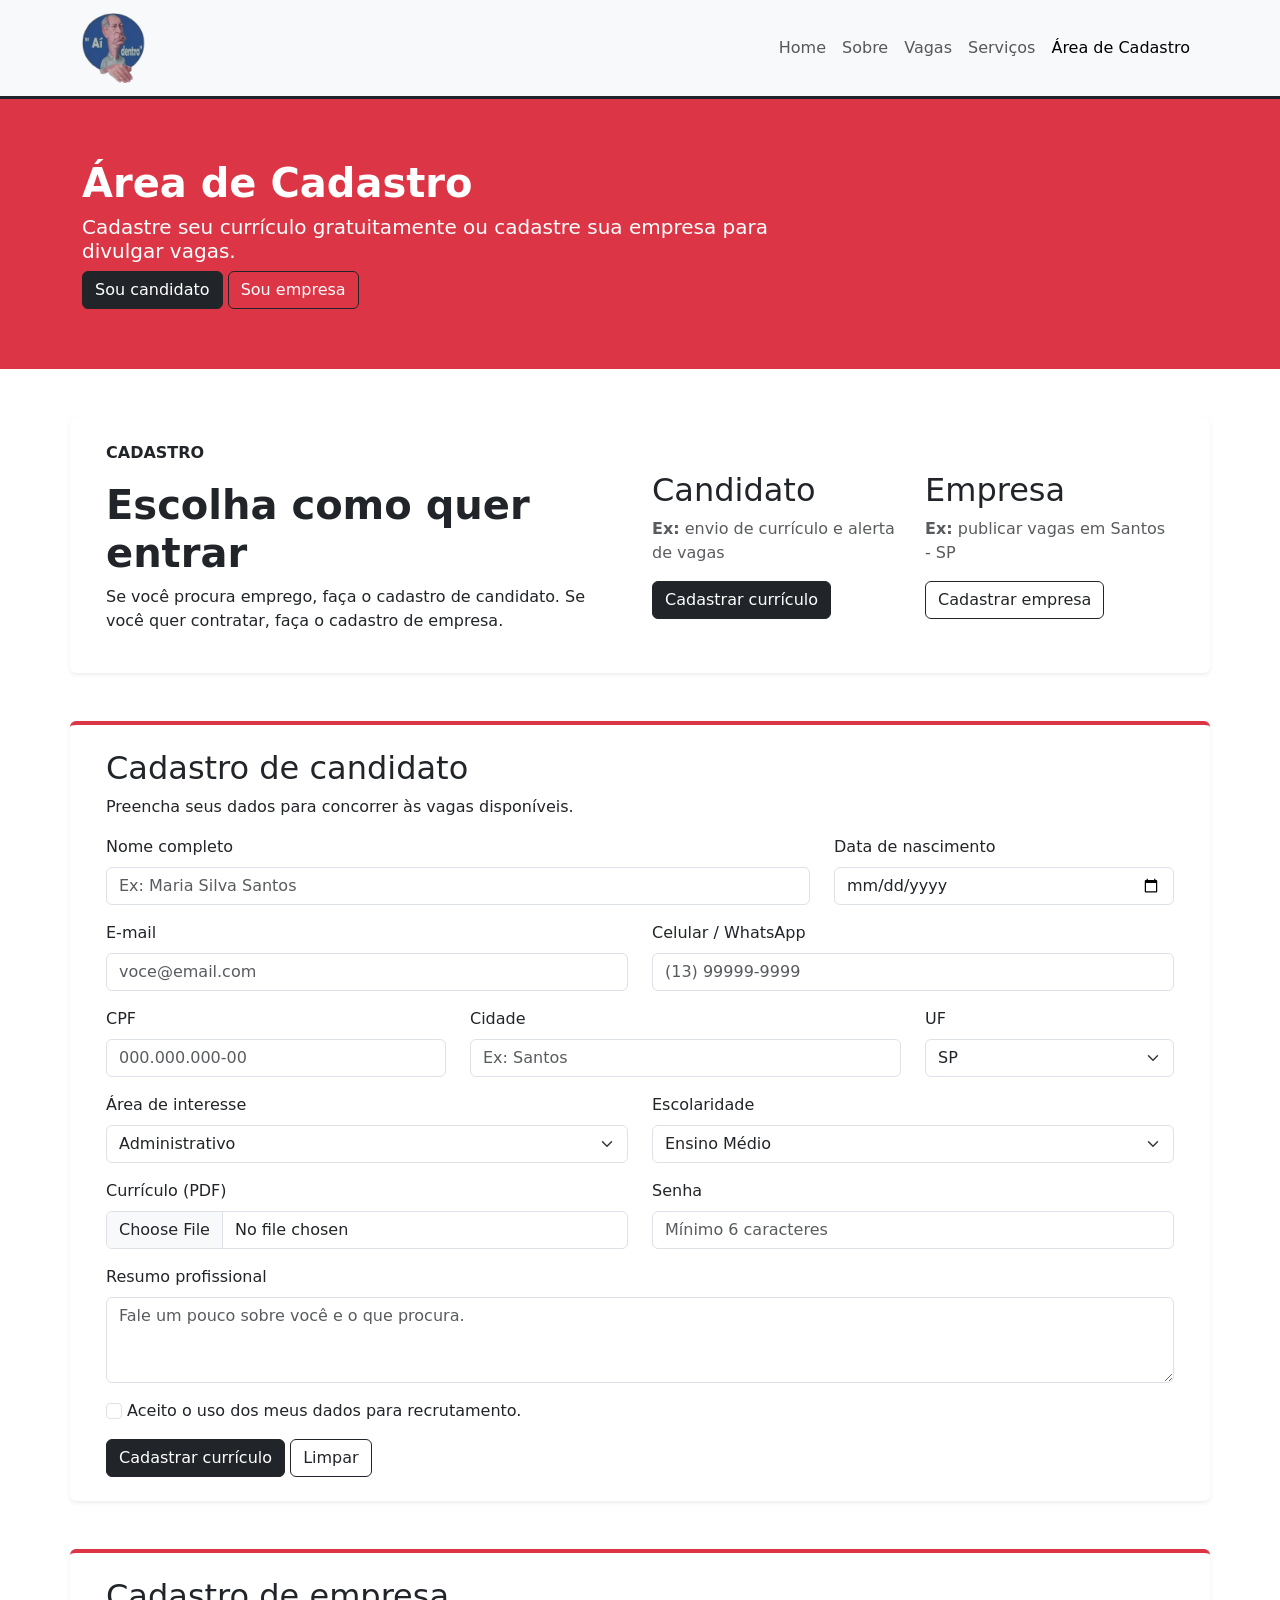
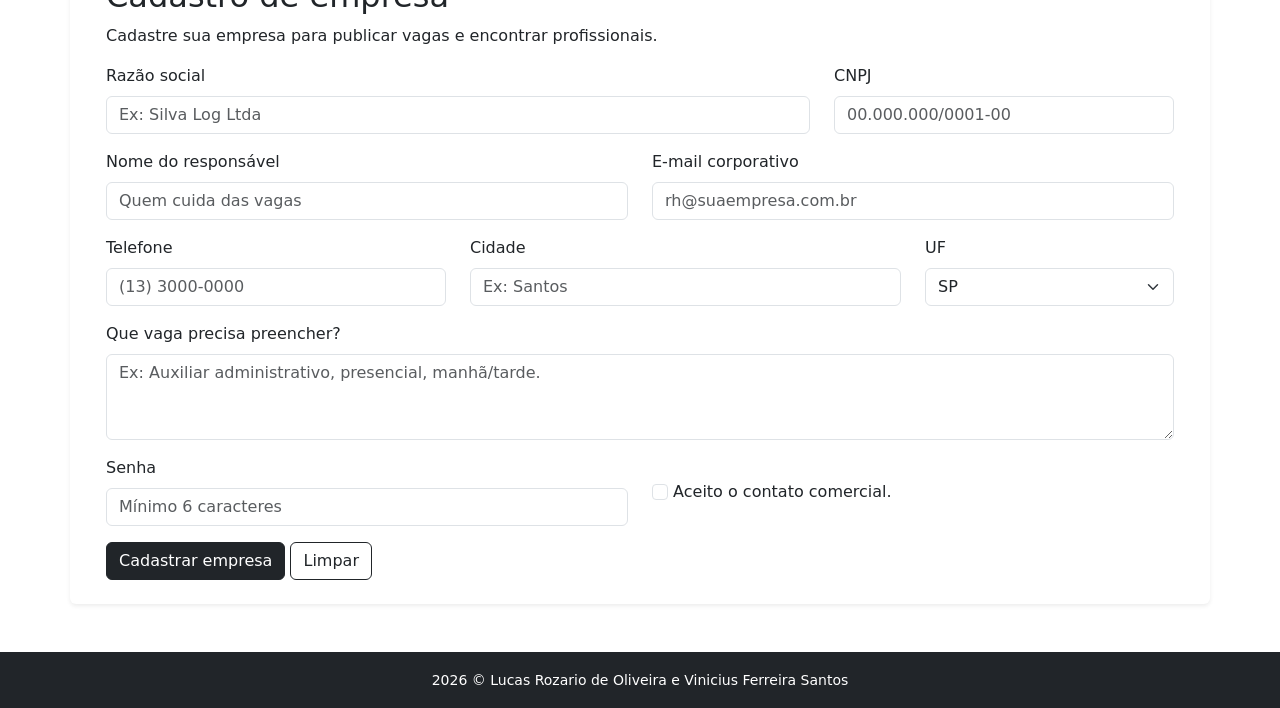
==== cadastro.html @ 49498da7 "Update Cadastro by Vinicius" ====
<!DOCTYPE html>
<html lang="en">

<head>
    <meta charset="UTF-8">
    <meta name="viewport" content="width=device-width, initial-scale=1.0">
    <title>Ai Dentro Empregos - Home</title>
    <link href="https://cdn.jsdelivr.net/npm/bootstrap@5.3.8/dist/css/bootstrap.min.css" rel="stylesheet"
        integrity="sha384-sRIl4kxILFvY47J16cr9ZwB07vP4J8+LH7qKQnuqkuIAvNWLzeN8tE5YBujZqJLB" crossorigin="anonymous">
    <link rel="stylesheet" href="https://cdn.jsdelivr.net/npm/bootstrap-icons@1.13.1/font/bootstrap-icons.min.css">
    <style>
        .logo {
            height: 70px;
        }

        .hero {
            padding: 60px 0;
        }
    </style>
</head>

<body>
    <nav class="navbar navbar-expand-md navbar-light bg-light sticky-top border-bottom border-3 border-dark">
        <div class="container">
            <a class="navbar-brand fw-bold" href="index.html">
                <img src="img/logo.png" class="img-fluid logo">
            </a>
            <button class="navbar-toggler" type="button" data-bs-toggle="collapse" data-bs-target="#navbarNav">
                <span class="navbar-toggler-icon"></span>
            </button>
            <div class="collapse navbar-collapse" id="navbarNav">
                <ul class="navbar-nav ms-auto">
                    <li class="nav-item"><a class="nav-link" href="index.html">Home</a></li>
                    <li class="nav-item"><a class="nav-link" href="sobre.html">Sobre</a></li>
                    <li class="nav-item"><a class="nav-link" href="vagas.html">Vagas</a></li>
                    <li class="nav-item"><a class="nav-link" href="servicos.html">Serviços</a></li>
                    <li class="nav-item"><a class="nav-link active" href="cadastro.html">Área de Cadastro</a></li>
                </ul>
            </div>
        </div>
    </nav>

    <header class="text-start bg-danger hero">
        <div class="container">
            <h1 class="mb-2 fw-bold text-white">Área de Cadastro</h1>
            <h2 class="lead col-md-8 text-white">Cadastre seu currículo gratuitamente ou cadastre sua empresa para
                divulgar vagas.</h2>
            <a href="#candidato" class="btn btn-dark text-white">Sou candidato</a>
            <a href="#empresa" class="btn border-1 border-dark text-white">Sou empresa</a>
        </div>
    </header>

    <main class="container my-5">
        <section class="row align-items-center mb-5 bg-white p-4 rounded shadow-sm">
            <div class="col-md-6">
                <p class="text-uppercase fw-bold">Cadastro</p>
                <h1 class="fw-bold">Escolha como quer entrar</h1>
                <p>Se você procura emprego, faça o cadastro de candidato. Se você quer contratar, faça o cadastro de
                    empresa.</p>
            </div>
            <div class="col-md-6">
                <div class="row">
                    <div class="col-md-6">
                        <h2>Candidato</h2>
                        <p class="text-muted"><strong>Ex:</strong> envio de currículo e alerta de vagas</p>
                        <a href="#candidato" class="btn btn-dark text-white">Cadastrar currículo</a>
                    </div>
                    <div class="col-md-6">
                        <h2>Empresa</h2>
                        <p class="text-muted"><strong>Ex:</strong> publicar vagas em Santos - SP</p>
                        <a href="#empresa" class="btn border-1 border-dark">Cadastrar empresa</a>
                    </div>
                </div>
            </div>
        </section>

        <section id="candidato" class="row mb-5 bg-white p-4 rounded shadow-sm border-top border-danger border-4">
            <div class="col-12">
                <h2>Cadastro de candidato</h2>
                <p>Preencha seus dados para concorrer às vagas disponíveis.</p>
                <form>
                    <div class="row">
                        <div class="col-md-8 mb-3">
                            <label class="form-label">Nome completo</label>
                            <input type="text" class="form-control" placeholder="Ex: Maria Silva Santos">
                        </div>
                        <div class="col-md-4 mb-3">
                            <label class="form-label">Data de nascimento</label>
                            <input type="date" class="form-control">
                        </div>
                        <div class="col-md-6 mb-3">
                            <label class="form-label">E-mail</label>
                            <input type="email" class="form-control" placeholder="voce@email.com">
                        </div>
                        <div class="col-md-6 mb-3">
                            <label class="form-label">Celular / WhatsApp</label>
                            <input type="tel" class="form-control" placeholder="(13) 99999-9999">
                        </div>
                        <div class="col-md-4 mb-3">
                            <label class="form-label">CPF</label>
                            <input type="text" class="form-control" placeholder="000.000.000-00">
                        </div>
                        <div class="col-md-5 mb-3">
                            <label class="form-label">Cidade</label>
                            <input type="text" class="form-control" placeholder="Ex: Santos">
                        </div>
                        <div class="col-md-3 mb-3">
                            <label class="form-label">UF</label>
                            <select class="form-select">
                                <option>SP</option>
                                <option>RJ</option>
                                <option>MG</option>
                                <option>Outro</option>
                            </select>
                        </div>
                        <div class="col-md-6 mb-3">
                            <label class="form-label">Área de interesse</label>
                            <select class="form-select">
                                <option>Administrativo</option>
                                <option>Comercial / Vendas</option>
                                <option>Logística</option>
                                <option>Saúde</option>
                                <option>Tecnologia</option>
                            </select>
                        </div>
                        <div class="col-md-6 mb-3">
                            <label class="form-label">Escolaridade</label>
                            <select class="form-select">
                                <option>Ensino Médio</option>
                                <option>Técnico</option>
                                <option>Superior incompleto</option>
                                <option>Superior completo</option>
                            </select>
                        </div>
                        <div class="col-md-6 mb-3">
                            <label class="form-label">Currículo (PDF)</label>
                            <input type="file" class="form-control">
                        </div>
                        <div class="col-md-6 mb-3">
                            <label class="form-label">Senha</label>
                            <input type="password" class="form-control" placeholder="Mínimo 6 caracteres">
                        </div>
                        <div class="col-12 mb-3">
                            <label class="form-label">Resumo profissional</label>
                            <textarea class="form-control" rows="3"
                                placeholder="Fale um pouco sobre você e o que procura."></textarea>
                        </div>
                        <div class="col-12 mb-3">
                            <input type="checkbox" class="form-check-input">
                            <label class="form-check-label">Aceito o uso dos meus dados para recrutamento.</label>
                        </div>
                        <div class="col-12">
                            <button class="btn btn-dark text-white">Cadastrar currículo</button>
                            <button type="reset" class="btn border-1 border-dark">Limpar</button>
                        </div>
                    </div>
                </form>
            </div>
        </section>

        <section id="empresa" class="row mb-5 bg-white p-4 rounded shadow-sm border-top border-danger border-4">
            <div class="col-12">
                <h2>Cadastro de empresa</h2>
                <p>Cadastre sua empresa para publicar vagas e encontrar profissionais.</p>
                <form>
                    <div class="row">
                        <div class="col-md-8 mb-3">
                            <label class="form-label">Razão social</label>
                            <input type="text" class="form-control" placeholder="Ex: Silva Log Ltda">
                        </div>
                        <div class="col-md-4 mb-3">
                            <label class="form-label">CNPJ</label>
                            <input type="text" class="form-control" placeholder="00.000.000/0001-00">
                        </div>
                        <div class="col-md-6 mb-3">
                            <label class="form-label">Nome do responsável</label>
                            <input type="text" class="form-control" placeholder="Quem cuida das vagas">
                        </div>
                        <div class="col-md-6 mb-3">
                            <label class="form-label">E-mail corporativo</label>
                            <input type="email" class="form-control" placeholder="rh@suaempresa.com.br">
                        </div>
                        <div class="col-md-4 mb-3">
                            <label class="form-label">Telefone</label>
                            <input type="tel" class="form-control" placeholder="(13) 3000-0000">
                        </div>
                        <div class="col-md-5 mb-3">
                            <label class="form-label">Cidade</label>
                            <input type="text" class="form-control" placeholder="Ex: Santos">
                        </div>
                        <div class="col-md-3 mb-3">
                            <label class="form-label">UF</label>
                            <select class="form-select">
                                <option>SP</option>
                                <option>RJ</option>
                                <option>MG</option>
                                <option>Outro</option>
                            </select>
                        </div>
                        <div class="col-12 mb-3">
                            <label class="form-label">Que vaga precisa preencher?</label>
                            <textarea class="form-control" rows="3"
                                placeholder="Ex: Auxiliar administrativo, presencial, manhã/tarde."></textarea>
                        </div>
                        <div class="col-md-6 mb-3">
                            <label class="form-label">Senha</label>
                            <input type="password" class="form-control" placeholder="Mínimo 6 caracteres">
                        </div>
                        <div class="col-md-6 mb-3">
                            <br>
                            <input type="checkbox" class="form-check-input">
                            <label class="form-check-label">Aceito o contato comercial.</label>
                        </div>
                        <div class="col-12">
                            <button class="btn btn-dark text-white">Cadastrar empresa</button>
                            <button type="reset" class="btn border-1 border-dark">Limpar</button>
                        </div>
                    </div>
                </form>
            </div>
        </section>
    </main>

    <footer class="bg-dark text-white text-center py-3 mt-5">
        <div class="container">
            <small>2026 &copy; Lucas Rozario de Oliveira e Vinicius Ferreira Santos </small>
        </div>
    </footer>
    <script src="https://cdn.jsdelivr.net/npm/bootstrap@5.3.8/dist/js/bootstrap.bundle.min.js"
        integrity="sha384-FKyoEForCGlyvwx9Hj09JcYn3nv7wiPVlz7YYwJrWVcXK/BmnVDxM+D2scQbITxI"
        crossorigin="anonymous"></script>
    <script src="./js/meu.js"></script>
</body>

</html>
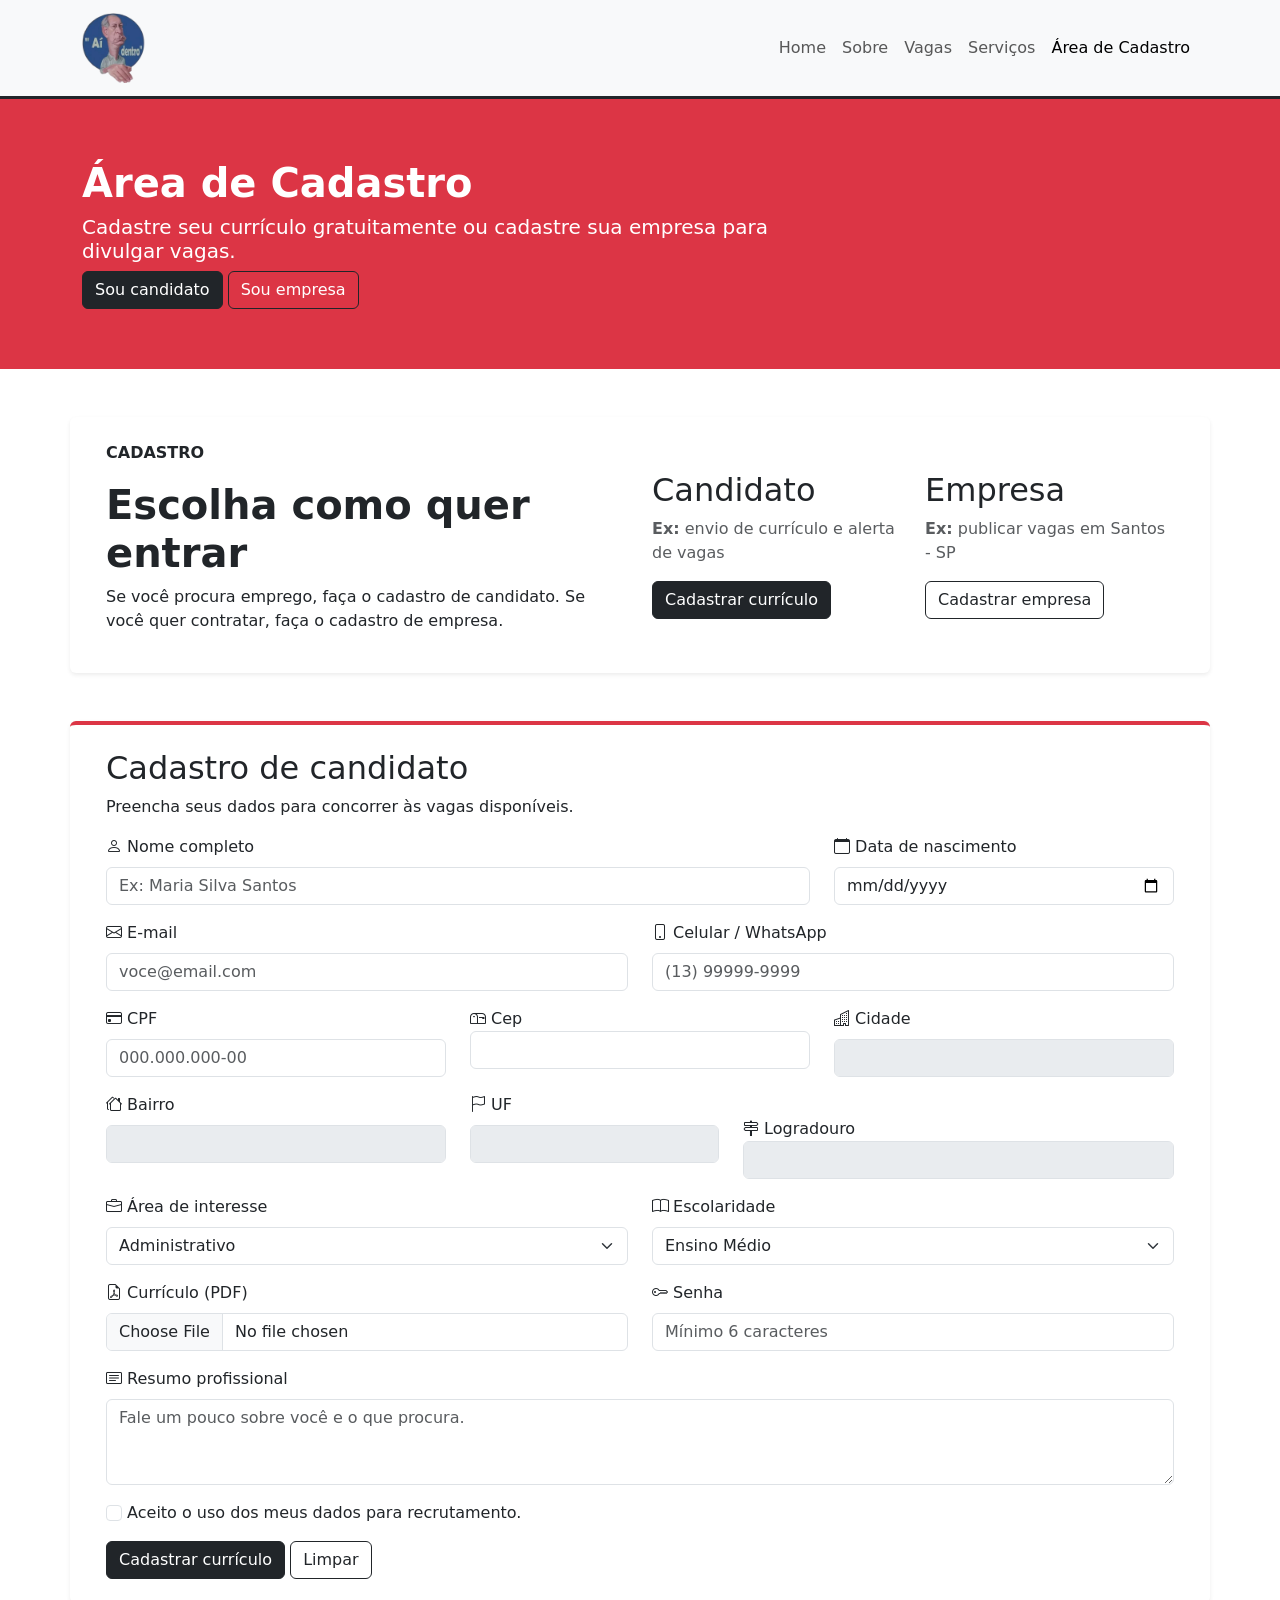
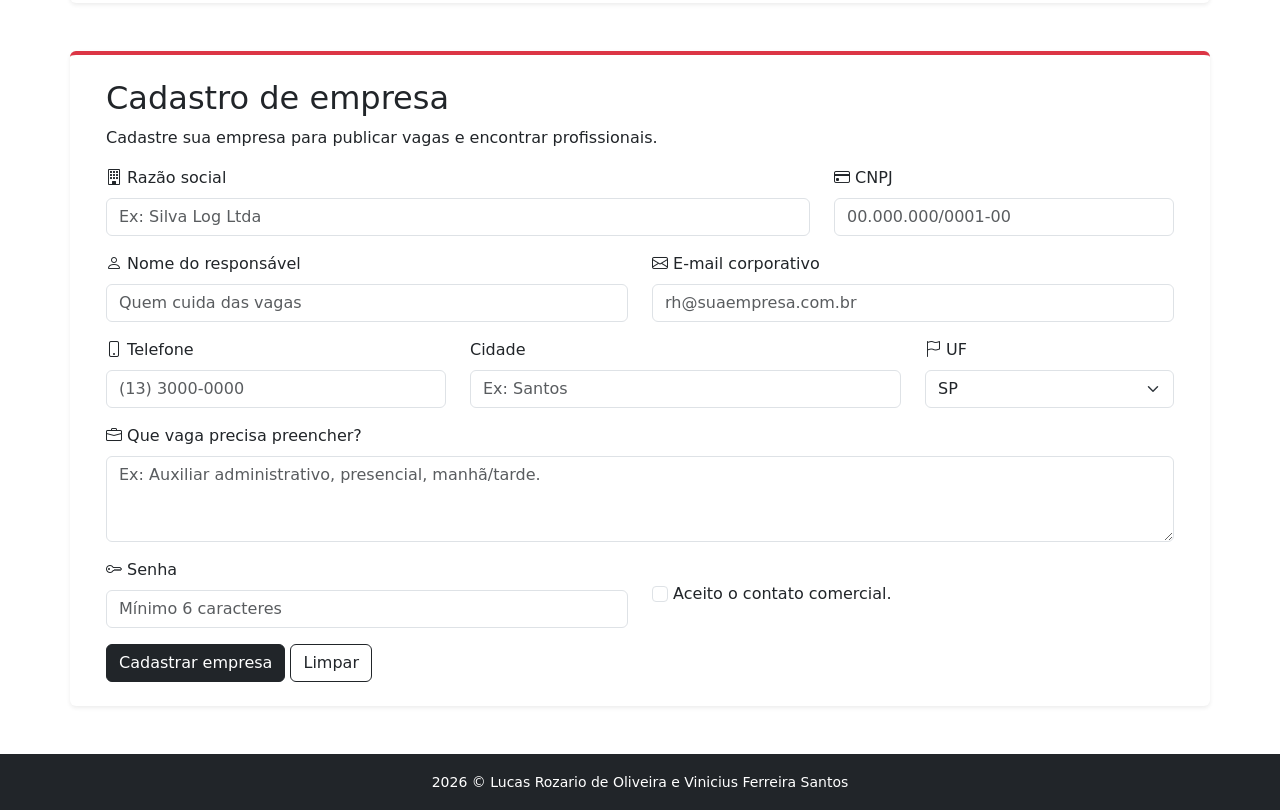
==== commit b3d6bb05: "Refactor cadastro.html and script.js for improved user registration experience" ====
--- a/cadastro.html
+++ b/cadastro.html
@@ -81,73 +81,119 @@
                 <form>
                     <div class="row">
                         <div class="col-md-8 mb-3">
-                            <label class="form-label">Nome completo</label>
-                            <input type="text" class="form-control" placeholder="Ex: Maria Silva Santos">
-                        </div>
-                        <div class="col-md-4 mb-3">
-                            <label class="form-label">Data de nascimento</label>
-                            <input type="date" class="form-control">
-                        </div>
-                        <div class="col-md-6 mb-3">
-                            <label class="form-label">E-mail</label>
-                            <input type="email" class="form-control" placeholder="voce@email.com">
-                        </div>
-                        <div class="col-md-6 mb-3">
-                            <label class="form-label">Celular / WhatsApp</label>
-                            <input type="tel" class="form-control" placeholder="(13) 99999-9999">
-                        </div>
-                        <div class="col-md-4 mb-3">
-                            <label class="form-label">CPF</label>
-                            <input type="text" class="form-control" placeholder="000.000.000-00">
+                            <div class="form-group">
+                                <label class="form-label"><i class="bi bi-person"></i> Nome completo</label>
+                                <input type="text" class="form-control" id="nome" placeholder="Ex: Maria Silva Santos"
+                                    name="nome">
+                            </div>
+                        </div>
+                        <div class="col-md-4 mb-3">
+                            <div class="form-group">
+                                <label class="form-label"><i class="bi bi-calendar"></i> Data de nascimento</label>
+                                <input type="date" class="form-control" id="dataNascimento" name="dataNascimento">
+                            </div>
+                        </div>
+                        <div class="col-md-6 mb-3">
+                            <div class="form-group">
+                                <label class="form-label"><i class="bi bi-envelope"></i> E-mail</label>
+                                <input type="email" class="form-control" id="email" placeholder="voce@email.com"
+                                    name="email">
+                            </div>
+                        </div>
+                        <div class="col-md-6 mb-3">
+                            <div class="form-group">
+                                <label class="form-label"><i class="bi bi-phone"></i> Celular / WhatsApp</label>
+                                <input type="tel" class="form-control" id="celular" placeholder="(13) 99999-9999"
+                                    name="celular">
+                            </div>
+                        </div>
+                        <div class="col-md-4 mb-3">
+                            <div class="form-group">
+                                <label class="form-label"><i class="bi bi-credit-card"></i> CPF</label>
+                                <input type="text" class="form-control" inputmode="numeric" id="cpf"
+                                    placeholder="000.000.000-00" maxlength="14" name="cpf">
+                            </div>
+                        </div>
+                        <div class="col-md-4 mb-3">
+                            <div class="form-group">
+                                <label for="cep"><i class="bi bi-mailbox"></i> Cep</label>
+                                <input class="form-control" type="text" inputmode="numeric" id="cep" name="cep"
+                                    maxlength="9">
+                            </div>
+                        </div>
+                        <div class="col-md-4 mb-3">
+                            <div class="form-group">
+                                <label class="form-label"><i class="bi bi-buildings"></i> Cidade</label>
+                                <input type="text" class="form-control" id="cidade" disabled name="cidade">
+                            </div>
+                        </div>
+                        <div class="col-md-4 mb-3">
+                            <div class="form-group">
+                                <label class="form-label"><i class="bi bi-houses"></i> Bairro</label>
+                                <input type="text" class="form-control" id="bairro" disabled name="bairro">
+                            </div>
+                        </div>
+                        <div class="col-md-3 mb-3">
+                            <div class="form-group">
+                                <label class="form-label"><i class="bi bi-flag disabled"></i> UF</label>
+                                <input type="text" class="form-control" id="uf" disabled name="uf">
+                            </div>
                         </div>
                         <div class="col-md-5 mb-3">
-                            <label class="form-label">Cidade</label>
-                            <input type="text" class="form-control" placeholder="Ex: Santos">
-                        </div>
-                        <div class="col-md-3 mb-3">
-                            <label class="form-label">UF</label>
-                            <select class="form-select">
-                                <option>SP</option>
-                                <option>RJ</option>
-                                <option>MG</option>
-                                <option>Outro</option>
-                            </select>
-                        </div>
-                        <div class="col-md-6 mb-3">
-                            <label class="form-label">Área de interesse</label>
-                            <select class="form-select">
-                                <option>Administrativo</option>
-                                <option>Comercial / Vendas</option>
-                                <option>Logística</option>
-                                <option>Saúde</option>
-                                <option>Tecnologia</option>
-                            </select>
-                        </div>
-                        <div class="col-md-6 mb-3">
-                            <label class="form-label">Escolaridade</label>
-                            <select class="form-select">
-                                <option>Ensino Médio</option>
-                                <option>Técnico</option>
-                                <option>Superior incompleto</option>
-                                <option>Superior completo</option>
-                            </select>
-                        </div>
-                        <div class="col-md-6 mb-3">
-                            <label class="form-label">Currículo (PDF)</label>
-                            <input type="file" class="form-control">
-                        </div>
-                        <div class="col-md-6 mb-3">
-                            <label class="form-label">Senha</label>
-                            <input type="password" class="form-control" placeholder="Mínimo 6 caracteres">
+                            <div class="form-group mt-4">
+                                <label for="logradouro"><i class="bi bi-signpost-2"></i> Logradouro</label>
+                                <input class="form-control" type="text" id="logradouro" name="logradouro" disabled>
+                            </div>
+                        </div>
+                        <div class="col-md-6 mb-3">
+                            <div class="form-group">
+                                <label class="form-label"><i class="bi bi-briefcase"></i> Área de interesse</label>
+                                <select class="form-select" id="areaInteresse">
+                                    <option>Administrativo</option>
+                                    <option>Comercial / Vendas</option>
+                                    <option>Logística</option>
+                                    <option>Saúde</option>
+                                    <option>Tecnologia</option>
+                                </select>
+                            </div>
+                        </div>
+                        <div class="col-md-6 mb-3">
+                            <div class="form-group">
+                                <label class="form-label"><i class="bi bi-book"></i> Escolaridade</label>
+                                <select class="form-select" id="escolaridade">
+                                    <option>Ensino Médio</option>
+                                    <option>Técnico</option>
+                                    <option>Superior incompleto</option>
+                                    <option>Superior completo</option>
+                                </select>
+                            </div>
+                        </div>
+                        <div class="col-md-6 mb-3">
+                            <div class="form-group">
+                                <label class="form-label"><i class="bi bi-file-earmark-pdf"></i> Currículo (PDF)</label>
+                                <input type="file" class="form-control" name="curriculum">
+                            </div>
+                        </div>
+                        <div class="col-md-6 mb-3">
+                            <div class="form-group">
+                                <label class="form-label"><i class="bi bi-key"></i> Senha</label>
+                                <input type="password" class="form-control" id="senha"
+                                    placeholder="Mínimo 6 caracteres">
+                            </div>
                         </div>
                         <div class="col-12 mb-3">
-                            <label class="form-label">Resumo profissional</label>
-                            <textarea class="form-control" rows="3"
-                                placeholder="Fale um pouco sobre você e o que procura."></textarea>
+                            <div class="form-group">
+                                <label class="form-label"><i class="bi bi-card-text"></i> Resumo profissional</label>
+                                <textarea class="form-control" rows="3"
+                                    placeholder="Fale um pouco sobre você e o que procura."></textarea>
+                            </div>
                         </div>
                         <div class="col-12 mb-3">
-                            <input type="checkbox" class="form-check-input">
-                            <label class="form-check-label">Aceito o uso dos meus dados para recrutamento.</label>
+                            <div class="form-group">
+                                <input type="checkbox" class="form-check-input" id="aceitoTermos">
+                                <label class="form-check-label" for="aceitoTermos">Aceito o uso dos meus dados para
+                                    recrutamento.</label>
+                            </div>
                         </div>
                         <div class="col-12">
                             <button class="btn btn-dark text-white">Cadastrar currículo</button>
@@ -165,51 +211,76 @@
                 <form>
                     <div class="row">
                         <div class="col-md-8 mb-3">
-                            <label class="form-label">Razão social</label>
-                            <input type="text" class="form-control" placeholder="Ex: Silva Log Ltda">
-                        </div>
-                        <div class="col-md-4 mb-3">
-                            <label class="form-label">CNPJ</label>
-                            <input type="text" class="form-control" placeholder="00.000.000/0001-00">
-                        </div>
-                        <div class="col-md-6 mb-3">
-                            <label class="form-label">Nome do responsável</label>
-                            <input type="text" class="form-control" placeholder="Quem cuida das vagas">
-                        </div>
-                        <div class="col-md-6 mb-3">
-                            <label class="form-label">E-mail corporativo</label>
-                            <input type="email" class="form-control" placeholder="rh@suaempresa.com.br">
-                        </div>
-                        <div class="col-md-4 mb-3">
-                            <label class="form-label">Telefone</label>
-                            <input type="tel" class="form-control" placeholder="(13) 3000-0000">
+                            <div class="form-group">
+                                <label class="form-label"><i class="bi bi-building"></i> Razão social</label>
+                                <input type="text" class="form-control" id="razaoSocial"
+                                    placeholder="Ex: Silva Log Ltda">
+                            </div>
+                        </div>
+                        <div class="col-md-4 mb-3">
+                            <div class="form-group">
+                                <label class="form-label"><i class="bi bi-credit-card"></i> CNPJ</label>
+                                <input type="text" class="form-control" id="cnpj" placeholder="00.000.000/0001-00">
+                            </div>
+                        </div>
+                        <div class="col-md-6 mb-3">
+                            <div class="form-group">
+                                <label class="form-label"><i class="bi bi-person"></i> Nome do responsável</label>
+                                <input type="text" class="form-control" id="nomeResponsavel"
+                                    placeholder="Quem cuida das vagas">
+                            </div>
+                        </div>
+                        <div class="col-md-6 mb-3">
+                            <div class="form-group">
+                                <label class="form-label"><i class="bi bi-envelope"></i> E-mail corporativo</label>
+                                <input type="email" class="form-control" id="emailCorporativo"
+                                    placeholder="rh@suaempresa.com.br">
+                            </div>
+                        </div>
+                        <div class="col-md-4 mb-3">
+                            <div class="form-group">
+                                <label class="form-label"><i class="bi bi-phone"></i> Telefone</label>
+                                <input type="tel" class="form-control" id="telefone" placeholder="(13) 3000-0000">
+                            </div>
                         </div>
                         <div class="col-md-5 mb-3">
-                            <label class="form-label">Cidade</label>
-                            <input type="text" class="form-control" placeholder="Ex: Santos">
+                            <div class="form-group">
+                                <label class="form-label"><i class="bi bi-city"></i> Cidade</label>
+                                <input type="text" class="form-control" id="cidade" placeholder="Ex: Santos">
+                            </div>
                         </div>
                         <div class="col-md-3 mb-3">
-                            <label class="form-label">UF</label>
-                            <select class="form-select">
-                                <option>SP</option>
-                                <option>RJ</option>
-                                <option>MG</option>
-                                <option>Outro</option>
-                            </select>
+                            <div class="form-group">
+                                <label class="form-label"><i class="bi bi-flag"></i> UF</label>
+                                <select class="form-select" id="uf">
+                                    <option>SP</option>
+                                    <option>RJ</option>
+                                    <option>MG</option>
+                                    <option>Outro</option>
+                                </select>
+                            </div>
                         </div>
                         <div class="col-12 mb-3">
-                            <label class="form-label">Que vaga precisa preencher?</label>
-                            <textarea class="form-control" rows="3"
-                                placeholder="Ex: Auxiliar administrativo, presencial, manhã/tarde."></textarea>
-                        </div>
-                        <div class="col-md-6 mb-3">
-                            <label class="form-label">Senha</label>
-                            <input type="password" class="form-control" placeholder="Mínimo 6 caracteres">
-                        </div>
-                        <div class="col-md-6 mb-3">
-                            <br>
-                            <input type="checkbox" class="form-check-input">
-                            <label class="form-check-label">Aceito o contato comercial.</label>
+                            <div class="form-group">
+                                <label class="form-label"><i class="bi bi-briefcase"></i> Que vaga precisa
+                                    preencher?</label>
+                                <textarea class="form-control" id="vaga" rows="3"
+                                    placeholder="Ex: Auxiliar administrativo, presencial, manhã/tarde."></textarea>
+                            </div>
+                        </div>
+                        <div class="col-md-6 mb-3">
+                            <div class="form-group">
+                                <label class="form-label"><i class="bi bi-key"></i> Senha</label>
+                                <input type="password" class="form-control" id="senha"
+                                    placeholder="Mínimo 6 caracteres">
+                            </div>
+                        </div>
+                        <div class="col-md-6 mb-3">
+                            <div class="form-group">
+                                <br>
+                                <input type="checkbox" class="form-check-input" id="aceitoTermos">
+                                <label class="form-check-label" for="aceitoTermos">Aceito o contato comercial.</label>
+                            </div>
                         </div>
                         <div class="col-12">
                             <button class="btn btn-dark text-white">Cadastrar empresa</button>
@@ -229,7 +300,7 @@
     <script src="https://cdn.jsdelivr.net/npm/bootstrap@5.3.8/dist/js/bootstrap.bundle.min.js"
         integrity="sha384-FKyoEForCGlyvwx9Hj09JcYn3nv7wiPVlz7YYwJrWVcXK/BmnVDxM+D2scQbITxI"
         crossorigin="anonymous"></script>
-    <script src="./js/meu.js"></script>
+    <script src="/js/script.js"></script>
 </body>
 
-</html>
+</html>
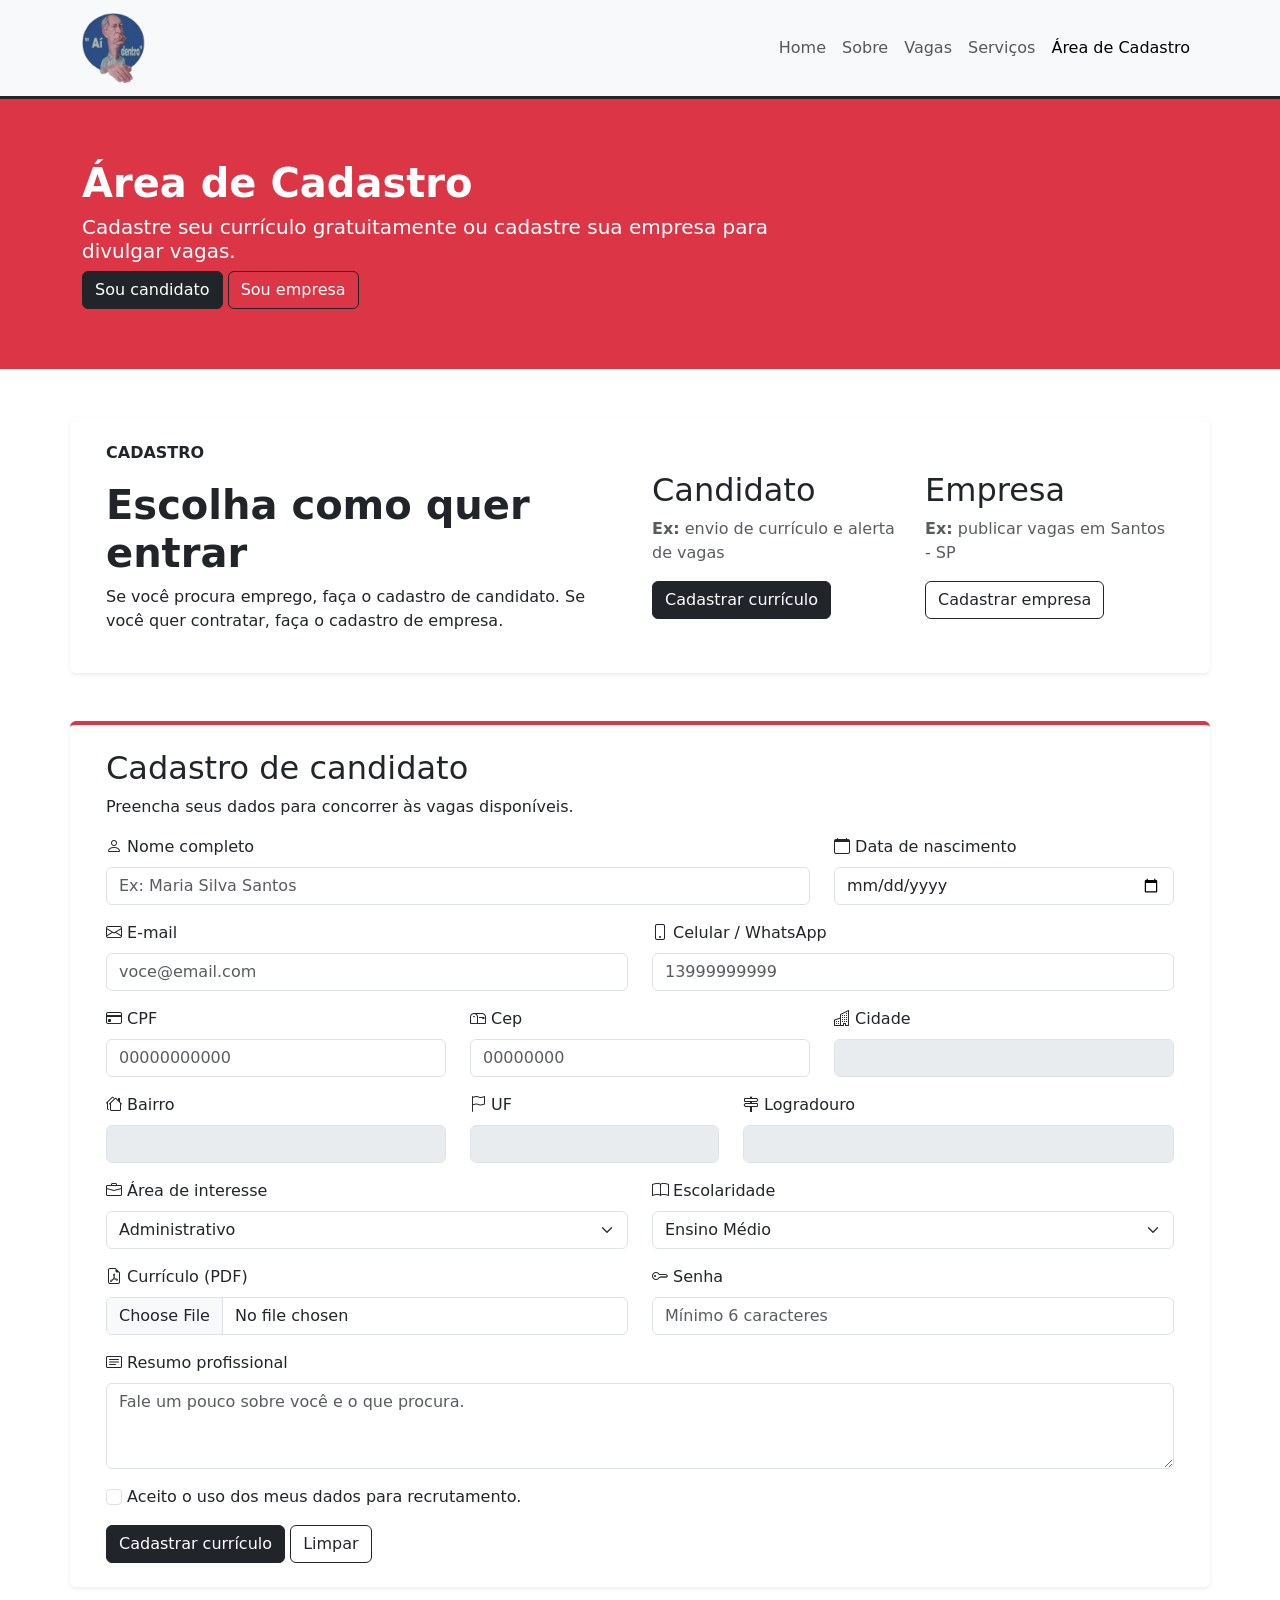
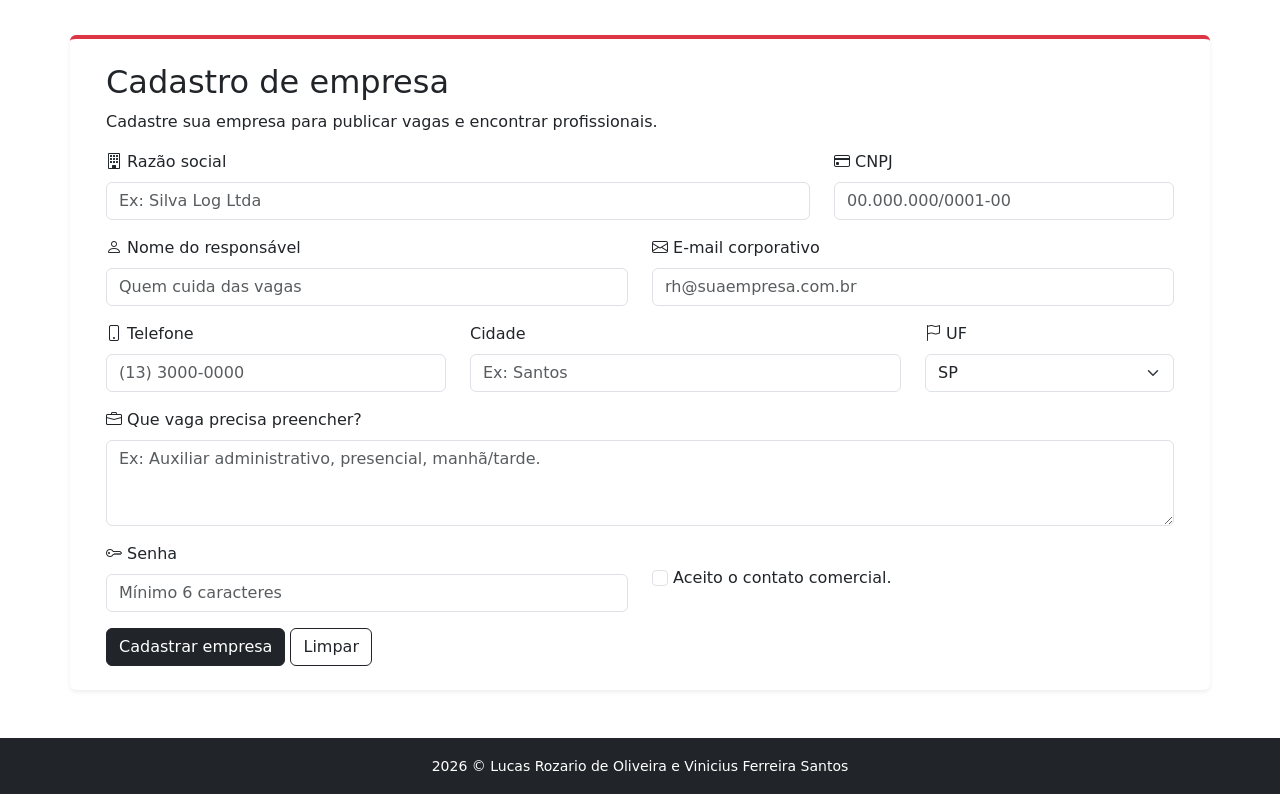
==== commit 1db36bd6: "Add CSS styles and link to improve layout and responsiveness across multiple pages" ====
--- a/cadastro.html
+++ b/cadastro.html
@@ -17,6 +17,7 @@
             padding: 60px 0;
         }
     </style>
+    <link rel="stylesheet" href="css/style.css">
 </head>
 
 <body>
@@ -80,123 +81,91 @@
                 <p>Preencha seus dados para concorrer às vagas disponíveis.</p>
                 <form>
                     <div class="row">
-                        <div class="col-md-8 mb-3">
-                            <div class="form-group">
-                                <label class="form-label"><i class="bi bi-person"></i> Nome completo</label>
-                                <input type="text" class="form-control" id="nome" placeholder="Ex: Maria Silva Santos"
-                                    name="nome">
-                            </div>
-                        </div>
-                        <div class="col-md-4 mb-3">
-                            <div class="form-group">
-                                <label class="form-label"><i class="bi bi-calendar"></i> Data de nascimento</label>
-                                <input type="date" class="form-control" id="dataNascimento" name="dataNascimento">
-                            </div>
-                        </div>
-                        <div class="col-md-6 mb-3">
-                            <div class="form-group">
-                                <label class="form-label"><i class="bi bi-envelope"></i> E-mail</label>
-                                <input type="email" class="form-control" id="email" placeholder="voce@email.com"
-                                    name="email">
-                            </div>
-                        </div>
-                        <div class="col-md-6 mb-3">
-                            <div class="form-group">
-                                <label class="form-label"><i class="bi bi-phone"></i> Celular / WhatsApp</label>
-                                <input type="tel" class="form-control" id="celular" placeholder="(13) 99999-9999"
-                                    name="celular">
-                            </div>
-                        </div>
-                        <div class="col-md-4 mb-3">
-                            <div class="form-group">
-                                <label class="form-label"><i class="bi bi-credit-card"></i> CPF</label>
-                                <input type="text" class="form-control" inputmode="numeric" id="cpf"
-                                    placeholder="000.000.000-00" maxlength="14" name="cpf">
-                            </div>
-                        </div>
-                        <div class="col-md-4 mb-3">
-                            <div class="form-group">
-                                <label for="cep"><i class="bi bi-mailbox"></i> Cep</label>
-                                <input class="form-control" type="text" inputmode="numeric" id="cep" name="cep"
-                                    maxlength="9">
-                            </div>
-                        </div>
-                        <div class="col-md-4 mb-3">
-                            <div class="form-group">
-                                <label class="form-label"><i class="bi bi-buildings"></i> Cidade</label>
-                                <input type="text" class="form-control" id="cidade" disabled name="cidade">
-                            </div>
-                        </div>
-                        <div class="col-md-4 mb-3">
-                            <div class="form-group">
-                                <label class="form-label"><i class="bi bi-houses"></i> Bairro</label>
-                                <input type="text" class="form-control" id="bairro" disabled name="bairro">
-                            </div>
-                        </div>
-                        <div class="col-md-3 mb-3">
-                            <div class="form-group">
-                                <label class="form-label"><i class="bi bi-flag disabled"></i> UF</label>
-                                <input type="text" class="form-control" id="uf" disabled name="uf">
-                            </div>
-                        </div>
-                        <div class="col-md-5 mb-3">
-                            <div class="form-group mt-4">
-                                <label for="logradouro"><i class="bi bi-signpost-2"></i> Logradouro</label>
-                                <input class="form-control" type="text" id="logradouro" name="logradouro" disabled>
-                            </div>
-                        </div>
-                        <div class="col-md-6 mb-3">
-                            <div class="form-group">
-                                <label class="form-label"><i class="bi bi-briefcase"></i> Área de interesse</label>
-                                <select class="form-select" id="areaInteresse">
-                                    <option>Administrativo</option>
-                                    <option>Comercial / Vendas</option>
-                                    <option>Logística</option>
-                                    <option>Saúde</option>
-                                    <option>Tecnologia</option>
-                                </select>
-                            </div>
-                        </div>
-                        <div class="col-md-6 mb-3">
-                            <div class="form-group">
-                                <label class="form-label"><i class="bi bi-book"></i> Escolaridade</label>
-                                <select class="form-select" id="escolaridade">
-                                    <option>Ensino Médio</option>
-                                    <option>Técnico</option>
-                                    <option>Superior incompleto</option>
-                                    <option>Superior completo</option>
-                                </select>
-                            </div>
-                        </div>
-                        <div class="col-md-6 mb-3">
-                            <div class="form-group">
-                                <label class="form-label"><i class="bi bi-file-earmark-pdf"></i> Currículo (PDF)</label>
-                                <input type="file" class="form-control" name="curriculum">
-                            </div>
-                        </div>
-                        <div class="col-md-6 mb-3">
-                            <div class="form-group">
-                                <label class="form-label"><i class="bi bi-key"></i> Senha</label>
-                                <input type="password" class="form-control" id="senha"
-                                    placeholder="Mínimo 6 caracteres">
-                            </div>
-                        </div>
-                        <div class="col-12 mb-3">
-                            <div class="form-group">
-                                <label class="form-label"><i class="bi bi-card-text"></i> Resumo profissional</label>
-                                <textarea class="form-control" rows="3"
-                                    placeholder="Fale um pouco sobre você e o que procura."></textarea>
-                            </div>
-                        </div>
-                        <div class="col-12 mb-3">
-                            <div class="form-group">
-                                <input type="checkbox" class="form-check-input" id="aceitoTermos">
-                                <label class="form-check-label" for="aceitoTermos">Aceito o uso dos meus dados para
-                                    recrutamento.</label>
-                            </div>
+                        <div class="form-group col-md-8 mb-3">
+                            <label class="form-label"><i class="bi bi-person"></i> Nome completo</label>
+                            <input type="text" class="form-control" id="nome" placeholder="Ex: Maria Silva Santos"
+                                name="nome">
+                        </div>
+                        <div class="form-group col-md-4 mb-3">
+                            <label class="form-label"><i class="bi bi-calendar"></i> Data de nascimento</label>
+                            <input type="date" class="form-control" id="dataNascimento" name="dataNascimento">
+                        </div>
+                        <div class="form-group col-md-6 mb-3">
+                            <label class="form-label"><i class="bi bi-envelope"></i> E-mail</label>
+                            <input type="email" class="form-control" id="email" placeholder="voce@email.com"
+                                name="email">
+                        </div>
+                        <div class="form-group col-md-6 mb-3">
+                            <label class="form-label"><i class="bi bi-phone"></i> Celular / WhatsApp</label>
+                            <input type="text" class="form-control" inputmode="numeric" id="celular"
+                                placeholder="13999999999" name="celular" maxlength="11">
+                        </div>
+                        <div class="form-group col-md-4 mb-3">
+                            <label class="form-label"><i class="bi bi-credit-card"></i> CPF</label>
+                            <input type="text" class="form-control" inputmode="numeric" id="cpf"
+                                placeholder="00000000000" maxlength="11" name="cpf">
+                        </div>
+                        <div class="form-group col-md-4 mb-3">
+                            <label class="form-label" for="cep"><i class="bi bi-mailbox"></i> Cep</label>
+                            <input class="form-control" type="text" inputmode="numeric" id="cep" name="cep"
+                                placeholder="00000000" maxlength="8">
+                        </div>
+                        <div class="form-group col-md-4 mb-3">
+                            <label class="form-label"><i class="bi bi-buildings"></i> Cidade</label>
+                            <input type="text" class="form-control" id="cidade" disabled name="cidade">
+                        </div>
+                        <div class="form-group col-md-4 mb-3">
+                            <label class="form-label"><i class="bi bi-houses"></i> Bairro</label>
+                            <input type="text" class="form-control" id="bairro" disabled name="bairro">
+                        </div>
+                        <div class="form-group col-md-3 mb-3">
+                            <label class="form-label"><i class="bi bi-flag disabled"></i> UF</label>
+                            <input type="text" class="form-control" id="uf" disabled name="uf">
+                        </div>
+                        <div class="form-group col-md-5 mb-3">
+                            <label class="form-label" for="logradouro"><i class="bi bi-signpost-2"></i> Logradouro</label>
+                            <input class="form-control" type="text" id="logradouro" name="logradouro" disabled>
+                        </div>
+                        <div class="form-group col-md-6 mb-3">
+                            <label class="form-label"><i class="bi bi-briefcase"></i> Área de interesse</label>
+                            <select class="form-select" id="areaInteresse">
+                                <option>Administrativo</option>
+                                <option>Comercial / Vendas</option>
+                                <option>Logística</option>
+                                <option>Saúde</option>
+                                <option>Tecnologia</option>
+                            </select>
+                        </div>
+                        <div class="form-group col-md-6 mb-3">
+                            <label class="form-label"><i class="bi bi-book"></i> Escolaridade</label>
+                            <select class="form-select" id="escolaridade">
+                                <option>Ensino Médio</option>
+                                <option>Técnico</option>
+                                <option>Superior incompleto</option>
+                                <option>Superior completo</option>
+                            </select>
+                        </div>
+                        <div class="form-group col-md-6 mb-3">
+                            <label class="form-label"><i class="bi bi-file-earmark-pdf"></i> Currículo (PDF)</label>
+                            <input type="file" class="form-control" name="curriculum">
+                        </div>
+                        <div class="form-group col-md-6 mb-3">
+                            <label class="form-label"><i class="bi bi-key"></i> Senha</label>
+                            <input type="password" class="form-control" id="senha"
+                                placeholder="Mínimo 6 caracteres">
+                        </div>
+                        <div class="form-group col-12 mb-3">
+                            <label class="form-label"><i class="bi bi-card-text"></i> Resumo profissional</label>
+                            <textarea class="form-control" rows="3"
+                                placeholder="Fale um pouco sobre você e o que procura."></textarea>
+                        </div>
+                        <div class="form-group col-12 mb-3">
+                            <input type="checkbox" class="form-check-input" id="aceitoTermos">
+                            <label class="form-check-label" for="aceitoTermos">Aceito o uso dos meus dados para
+                                recrutamento.</label>
                         </div>
                         <div class="col-12">
-                            <button class="btn btn-dark text-white">Cadastrar currículo</button>
+                            <button class="btn btn-dark text-white" id="btnCadastrar">Cadastrar currículo</button>
                             <button type="reset" class="btn border-1 border-dark">Limpar</button>
                         </div>
                     </div>
@@ -210,80 +179,59 @@
                 <p>Cadastre sua empresa para publicar vagas e encontrar profissionais.</p>
                 <form>
                     <div class="row">
-                        <div class="col-md-8 mb-3">
-                            <div class="form-group">
-                                <label class="form-label"><i class="bi bi-building"></i> Razão social</label>
-                                <input type="text" class="form-control" id="razaoSocial"
-                                    placeholder="Ex: Silva Log Ltda">
-                            </div>
-                        </div>
-                        <div class="col-md-4 mb-3">
-                            <div class="form-group">
-                                <label class="form-label"><i class="bi bi-credit-card"></i> CNPJ</label>
-                                <input type="text" class="form-control" id="cnpj" placeholder="00.000.000/0001-00">
-                            </div>
-                        </div>
-                        <div class="col-md-6 mb-3">
-                            <div class="form-group">
-                                <label class="form-label"><i class="bi bi-person"></i> Nome do responsável</label>
-                                <input type="text" class="form-control" id="nomeResponsavel"
-                                    placeholder="Quem cuida das vagas">
-                            </div>
-                        </div>
-                        <div class="col-md-6 mb-3">
-                            <div class="form-group">
-                                <label class="form-label"><i class="bi bi-envelope"></i> E-mail corporativo</label>
-                                <input type="email" class="form-control" id="emailCorporativo"
-                                    placeholder="rh@suaempresa.com.br">
-                            </div>
-                        </div>
-                        <div class="col-md-4 mb-3">
-                            <div class="form-group">
-                                <label class="form-label"><i class="bi bi-phone"></i> Telefone</label>
-                                <input type="tel" class="form-control" id="telefone" placeholder="(13) 3000-0000">
-                            </div>
-                        </div>
-                        <div class="col-md-5 mb-3">
-                            <div class="form-group">
-                                <label class="form-label"><i class="bi bi-city"></i> Cidade</label>
-                                <input type="text" class="form-control" id="cidade" placeholder="Ex: Santos">
-                            </div>
-                        </div>
-                        <div class="col-md-3 mb-3">
-                            <div class="form-group">
-                                <label class="form-label"><i class="bi bi-flag"></i> UF</label>
-                                <select class="form-select" id="uf">
-                                    <option>SP</option>
-                                    <option>RJ</option>
-                                    <option>MG</option>
-                                    <option>Outro</option>
-                                </select>
-                            </div>
-                        </div>
-                        <div class="col-12 mb-3">
-                            <div class="form-group">
-                                <label class="form-label"><i class="bi bi-briefcase"></i> Que vaga precisa
-                                    preencher?</label>
-                                <textarea class="form-control" id="vaga" rows="3"
-                                    placeholder="Ex: Auxiliar administrativo, presencial, manhã/tarde."></textarea>
-                            </div>
-                        </div>
-                        <div class="col-md-6 mb-3">
-                            <div class="form-group">
-                                <label class="form-label"><i class="bi bi-key"></i> Senha</label>
-                                <input type="password" class="form-control" id="senha"
-                                    placeholder="Mínimo 6 caracteres">
-                            </div>
-                        </div>
-                        <div class="col-md-6 mb-3">
-                            <div class="form-group">
-                                <br>
-                                <input type="checkbox" class="form-check-input" id="aceitoTermos">
-                                <label class="form-check-label" for="aceitoTermos">Aceito o contato comercial.</label>
-                            </div>
+                        <div class="form-group col-md-8 mb-3">
+                            <label class="form-label"><i class="bi bi-building"></i> Razão social</label>
+                            <input type="text" class="form-control" id="razaoSocial"
+                                placeholder="Ex: Silva Log Ltda">
+                        </div>
+                        <div class="form-group col-md-4 mb-3">
+                            <label class="form-label"><i class="bi bi-credit-card"></i> CNPJ</label>
+                            <input type="text" class="form-control" id="cnpj" placeholder="00.000.000/0001-00">
+                        </div>
+                        <div class="form-group col-md-6 mb-3">
+                            <label class="form-label"><i class="bi bi-person"></i> Nome do responsável</label>
+                            <input type="text" class="form-control" id="nomeResponsavel"
+                                placeholder="Quem cuida das vagas">
+                        </div>
+                        <div class="form-group col-md-6 mb-3">
+                            <label class="form-label"><i class="bi bi-envelope"></i> E-mail corporativo</label>
+                            <input type="email" class="form-control" id="emailCorporativo"
+                                placeholder="rh@suaempresa.com.br">
+                        </div>
+                        <div class="form-group col-md-4 mb-3">
+                            <label class="form-label"><i class="bi bi-phone"></i> Telefone</label>
+                            <input type="tel" class="form-control" id="telefone" placeholder="(13) 3000-0000">
+                        </div>
+                        <div class="form-group col-md-5 mb-3">
+                            <label class="form-label"><i class="bi bi-city"></i> Cidade</label>
+                            <input type="text" class="form-control" id="cidade" placeholder="Ex: Santos">
+                        </div>
+                        <div class="form-group col-md-3 mb-3">
+                            <label class="form-label"><i class="bi bi-flag"></i> UF</label>
+                            <select class="form-select" id="uf">
+                                <option>SP</option>
+                                <option>RJ</option>
+                                <option>MG</option>
+                                <option>Outro</option>
+                            </select>
+                        </div>
+                        <div class="form-group col-12 mb-3">
+                            <label class="form-label"><i class="bi bi-briefcase"></i> Que vaga precisa
+                                preencher?</label>
+                            <textarea class="form-control" id="vaga" rows="3"
+                                placeholder="Ex: Auxiliar administrativo, presencial, manhã/tarde."></textarea>
+                        </div>
+                        <div class="form-group col-md-6 mb-3">
+                            <label class="form-label"><i class="bi bi-key"></i> Senha</label>
+                            <input type="password" class="form-control" id="senha"
+                                placeholder="Mínimo 6 caracteres">
+                        </div>
+                        <div class="form-group col-md-6 mb-3 pt-4">
+                            <input type="checkbox" class="form-check-input" id="aceitoTermos">
+                            <label class="form-check-label" for="aceitoTermos">Aceito o contato comercial.</label>
                         </div>
                         <div class="col-12">
-                            <button class="btn btn-dark text-white">Cadastrar empresa</button>
+                            <button class="btn btn-dark text-white" id="btnCadastrar">Cadastrar empresa</button>
                             <button type="reset" class="btn border-1 border-dark">Limpar</button>
                         </div>
                     </div>
@@ -300,7 +248,7 @@
     <script src="https://cdn.jsdelivr.net/npm/bootstrap@5.3.8/dist/js/bootstrap.bundle.min.js"
         integrity="sha384-FKyoEForCGlyvwx9Hj09JcYn3nv7wiPVlz7YYwJrWVcXK/BmnVDxM+D2scQbITxI"
         crossorigin="anonymous"></script>
-    <script src="/js/script.js"></script>
+    <script src="js/script.js"></script>
 </body>
 
 </html>
--- a/css/style.css
+++ b/css/style.css
@@ -0,0 +1,70 @@
+@media (max-width: 767.98px) {
+	.hero {
+		padding: 2rem 0 !important;
+	}
+
+	.hero h1 {
+		font-size: 1.75rem;
+	}
+
+	.hero h2 {
+		font-size: 1.05rem;
+	}
+
+	main.container > .row,
+	.hero.row {
+		margin-right: 0;
+		margin-left: 0;
+	}
+
+	.hero .float-end {
+		display: block;
+		float: none !important;
+		width: 100% !important;
+		max-height: 280px;
+		margin: 1.25rem auto 0;
+		object-fit: cover;
+	}
+
+	.about-image {
+		width: 100% !important;
+		margin-right: auto !important;
+		margin-left: auto !important;
+	}
+}
+
+@media (max-width: 575.98px) {
+	.logo {
+		height: 56px;
+		width: auto;
+	}
+
+	main.container {
+		margin-top: 1.5rem !important;
+		margin-bottom: 1.5rem !important;
+	}
+
+	main.container > section.row {
+		padding: 1.25rem !important;
+	}
+
+	.hero .btn {
+		display: block;
+		width: 100%;
+		margin-top: 0.5rem;
+	}
+
+	.form-control,
+	.form-select {
+		min-height: 44px;
+	}
+
+	.card-img-top {
+		height: 190px;
+	}
+
+	footer small {
+		display: block;
+		line-height: 1.6;
+	}
+}
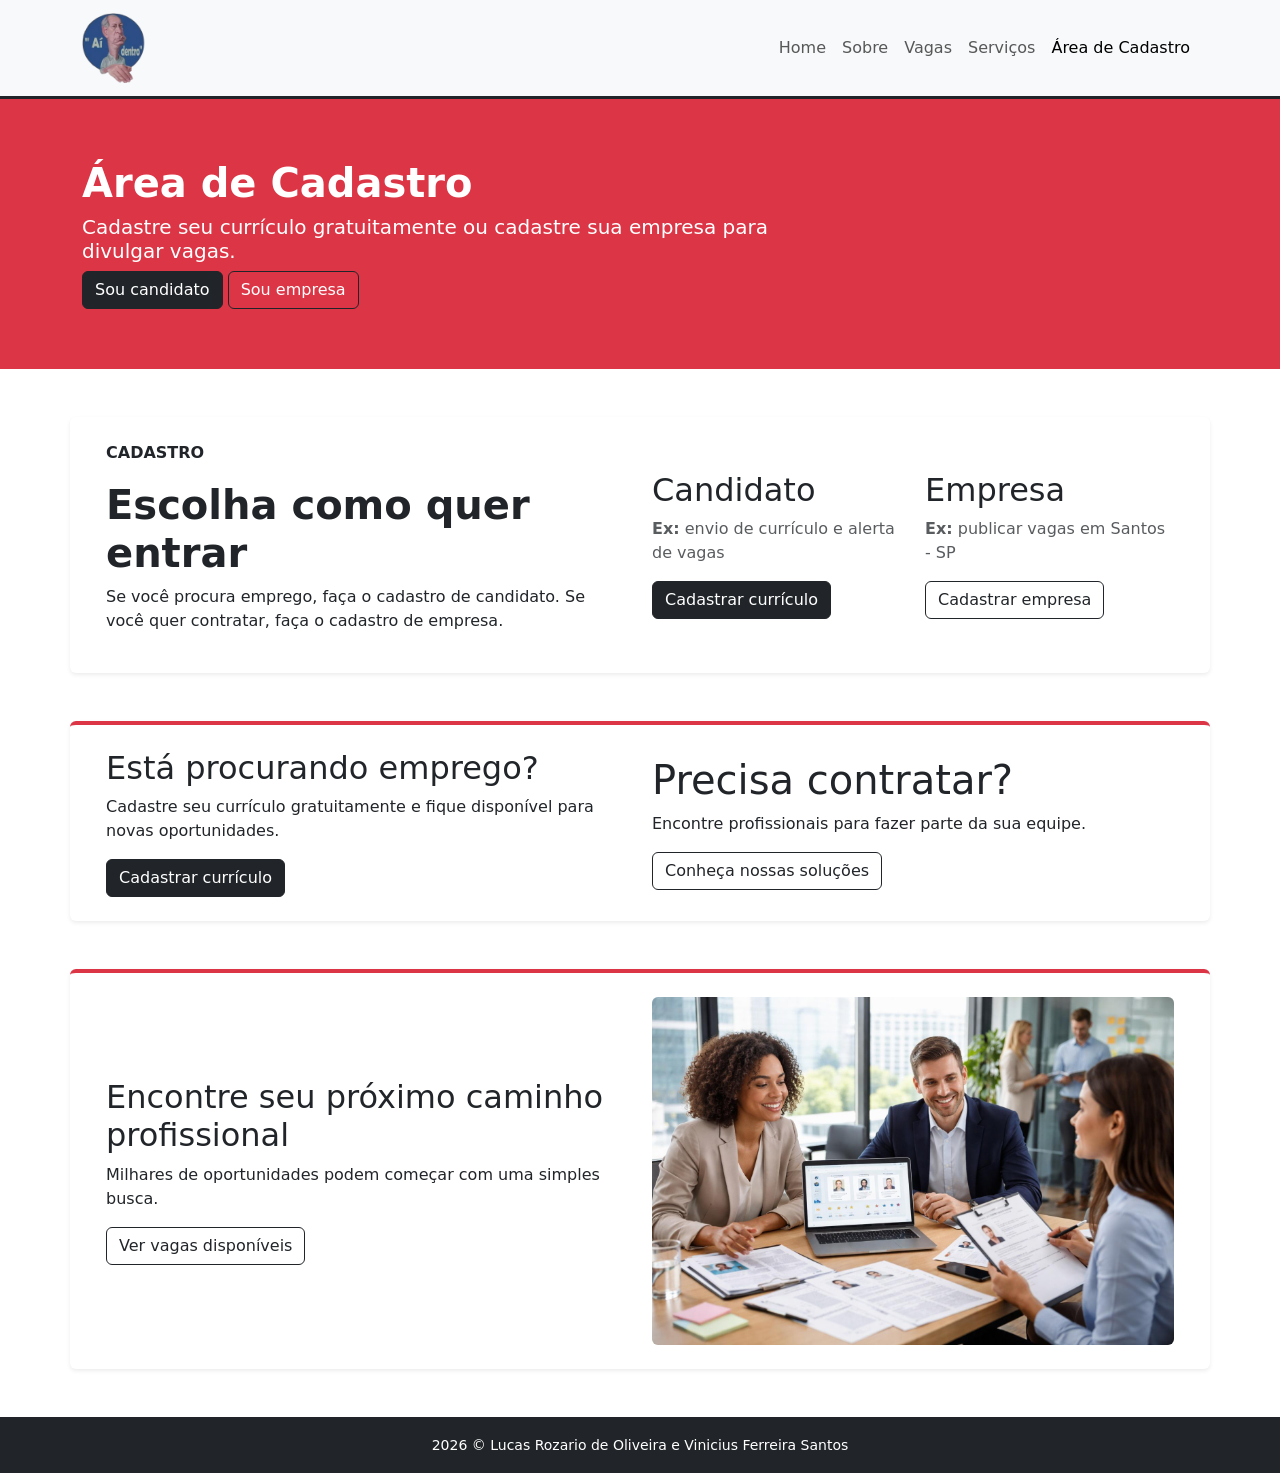
==== commit 8a1936bf: "Merge branch 'main' of https://github.com/lucasooliveira220-dev/AiDentroEmpregos" ====
--- a/cadastro.html
+++ b/cadastro.html
@@ -75,167 +75,27 @@
             </div>
         </section>
 
-        <section id="candidato" class="row mb-5 bg-white p-4 rounded shadow-sm border-top border-danger border-4">
-            <div class="col-12">
-                <h2>Cadastro de candidato</h2>
-                <p>Preencha seus dados para concorrer às vagas disponíveis.</p>
-                <form>
-                    <div class="row">
-                        <div class="form-group col-md-8 mb-3">
-                            <label class="form-label"><i class="bi bi-person"></i> Nome completo</label>
-                            <input type="text" class="form-control" id="nome" placeholder="Ex: Maria Silva Santos"
-                                name="nome">
-                        </div>
-                        <div class="form-group col-md-4 mb-3">
-                            <label class="form-label"><i class="bi bi-calendar"></i> Data de nascimento</label>
-                            <input type="date" class="form-control" id="dataNascimento" name="dataNascimento">
-                        </div>
-                        <div class="form-group col-md-6 mb-3">
-                            <label class="form-label"><i class="bi bi-envelope"></i> E-mail</label>
-                            <input type="email" class="form-control" id="email" placeholder="voce@email.com"
-                                name="email">
-                        </div>
-                        <div class="form-group col-md-6 mb-3">
-                            <label class="form-label"><i class="bi bi-phone"></i> Celular / WhatsApp</label>
-                            <input type="text" class="form-control" inputmode="numeric" id="celular"
-                                placeholder="13999999999" name="celular" maxlength="11">
-                        </div>
-                        <div class="form-group col-md-4 mb-3">
-                            <label class="form-label"><i class="bi bi-credit-card"></i> CPF</label>
-                            <input type="text" class="form-control" inputmode="numeric" id="cpf"
-                                placeholder="00000000000" maxlength="11" name="cpf">
-                        </div>
-                        <div class="form-group col-md-4 mb-3">
-                            <label class="form-label" for="cep"><i class="bi bi-mailbox"></i> Cep</label>
-                            <input class="form-control" type="text" inputmode="numeric" id="cep" name="cep"
-                                placeholder="00000000" maxlength="8">
-                        </div>
-                        <div class="form-group col-md-4 mb-3">
-                            <label class="form-label"><i class="bi bi-buildings"></i> Cidade</label>
-                            <input type="text" class="form-control" id="cidade" disabled name="cidade">
-                        </div>
-                        <div class="form-group col-md-4 mb-3">
-                            <label class="form-label"><i class="bi bi-houses"></i> Bairro</label>
-                            <input type="text" class="form-control" id="bairro" disabled name="bairro">
-                        </div>
-                        <div class="form-group col-md-3 mb-3">
-                            <label class="form-label"><i class="bi bi-flag disabled"></i> UF</label>
-                            <input type="text" class="form-control" id="uf" disabled name="uf">
-                        </div>
-                        <div class="form-group col-md-5 mb-3">
-                            <label class="form-label" for="logradouro"><i class="bi bi-signpost-2"></i> Logradouro</label>
-                            <input class="form-control" type="text" id="logradouro" name="logradouro" disabled>
-                        </div>
-                        <div class="form-group col-md-6 mb-3">
-                            <label class="form-label"><i class="bi bi-briefcase"></i> Área de interesse</label>
-                            <select class="form-select" id="areaInteresse">
-                                <option>Administrativo</option>
-                                <option>Comercial / Vendas</option>
-                                <option>Logística</option>
-                                <option>Saúde</option>
-                                <option>Tecnologia</option>
-                            </select>
-                        </div>
-                        <div class="form-group col-md-6 mb-3">
-                            <label class="form-label"><i class="bi bi-book"></i> Escolaridade</label>
-                            <select class="form-select" id="escolaridade">
-                                <option>Ensino Médio</option>
-                                <option>Técnico</option>
-                                <option>Superior incompleto</option>
-                                <option>Superior completo</option>
-                            </select>
-                        </div>
-                        <div class="form-group col-md-6 mb-3">
-                            <label class="form-label"><i class="bi bi-file-earmark-pdf"></i> Currículo (PDF)</label>
-                            <input type="file" class="form-control" name="curriculum">
-                        </div>
-                        <div class="form-group col-md-6 mb-3">
-                            <label class="form-label"><i class="bi bi-key"></i> Senha</label>
-                            <input type="password" class="form-control" id="senha"
-                                placeholder="Mínimo 6 caracteres">
-                        </div>
-                        <div class="form-group col-12 mb-3">
-                            <label class="form-label"><i class="bi bi-card-text"></i> Resumo profissional</label>
-                            <textarea class="form-control" rows="3"
-                                placeholder="Fale um pouco sobre você e o que procura."></textarea>
-                        </div>
-                        <div class="form-group col-12 mb-3">
-                            <input type="checkbox" class="form-check-input" id="aceitoTermos">
-                            <label class="form-check-label" for="aceitoTermos">Aceito o uso dos meus dados para
-                                recrutamento.</label>
-                        </div>
-                        <div class="col-12">
-                            <button class="btn btn-dark text-white" id="btnCadastrar">Cadastrar currículo</button>
-                            <button type="reset" class="btn border-1 border-dark">Limpar</button>
-                        </div>
-                    </div>
-                </form>
+        <section class="row align-items-center mb-5 bg-white p-4 rounded shadow-sm border-top border-danger border-4">
+            <div class="col-md-6">
+                <h2>Está procurando emprego?</h2>
+                <p>Cadastre seu currículo gratuitamente e fique disponível para novas oportunidades.</p>
+                <button class="btn btn-dark text-white">Cadastrar currículo</button>
+            </div>
+            <div class="col-md-6">
+                <h1>Precisa contratar?</h1>
+                <p>Encontre profissionais para fazer parte da sua equipe.</p>
+                <button class="btn border-1 border-dark">Conheça nossas soluções</button>
             </div>
         </section>
 
-        <section id="empresa" class="row mb-5 bg-white p-4 rounded shadow-sm border-top border-danger border-4">
-            <div class="col-12">
-                <h2>Cadastro de empresa</h2>
-                <p>Cadastre sua empresa para publicar vagas e encontrar profissionais.</p>
-                <form>
-                    <div class="row">
-                        <div class="form-group col-md-8 mb-3">
-                            <label class="form-label"><i class="bi bi-building"></i> Razão social</label>
-                            <input type="text" class="form-control" id="razaoSocial"
-                                placeholder="Ex: Silva Log Ltda">
-                        </div>
-                        <div class="form-group col-md-4 mb-3">
-                            <label class="form-label"><i class="bi bi-credit-card"></i> CNPJ</label>
-                            <input type="text" class="form-control" id="cnpj" placeholder="00.000.000/0001-00">
-                        </div>
-                        <div class="form-group col-md-6 mb-3">
-                            <label class="form-label"><i class="bi bi-person"></i> Nome do responsável</label>
-                            <input type="text" class="form-control" id="nomeResponsavel"
-                                placeholder="Quem cuida das vagas">
-                        </div>
-                        <div class="form-group col-md-6 mb-3">
-                            <label class="form-label"><i class="bi bi-envelope"></i> E-mail corporativo</label>
-                            <input type="email" class="form-control" id="emailCorporativo"
-                                placeholder="rh@suaempresa.com.br">
-                        </div>
-                        <div class="form-group col-md-4 mb-3">
-                            <label class="form-label"><i class="bi bi-phone"></i> Telefone</label>
-                            <input type="tel" class="form-control" id="telefone" placeholder="(13) 3000-0000">
-                        </div>
-                        <div class="form-group col-md-5 mb-3">
-                            <label class="form-label"><i class="bi bi-city"></i> Cidade</label>
-                            <input type="text" class="form-control" id="cidade" placeholder="Ex: Santos">
-                        </div>
-                        <div class="form-group col-md-3 mb-3">
-                            <label class="form-label"><i class="bi bi-flag"></i> UF</label>
-                            <select class="form-select" id="uf">
-                                <option>SP</option>
-                                <option>RJ</option>
-                                <option>MG</option>
-                                <option>Outro</option>
-                            </select>
-                        </div>
-                        <div class="form-group col-12 mb-3">
-                            <label class="form-label"><i class="bi bi-briefcase"></i> Que vaga precisa
-                                preencher?</label>
-                            <textarea class="form-control" id="vaga" rows="3"
-                                placeholder="Ex: Auxiliar administrativo, presencial, manhã/tarde."></textarea>
-                        </div>
-                        <div class="form-group col-md-6 mb-3">
-                            <label class="form-label"><i class="bi bi-key"></i> Senha</label>
-                            <input type="password" class="form-control" id="senha"
-                                placeholder="Mínimo 6 caracteres">
-                        </div>
-                        <div class="form-group col-md-6 mb-3 pt-4">
-                            <input type="checkbox" class="form-check-input" id="aceitoTermos">
-                            <label class="form-check-label" for="aceitoTermos">Aceito o contato comercial.</label>
-                        </div>
-                        <div class="col-12">
-                            <button class="btn btn-dark text-white" id="btnCadastrar">Cadastrar empresa</button>
-                            <button type="reset" class="btn border-1 border-dark">Limpar</button>
-                        </div>
-                    </div>
-                </form>
+        <section class="row align-items-center mb-5 bg-white p-4 rounded shadow-sm border-top border-danger border-4">
+            <div class="col-md-6">
+                <h2>Encontre seu próximo caminho profissional</h2>
+                <p>Milhares de oportunidades podem começar com uma simples busca.</p>
+                <button class="btn border-1 border-dark">Ver vagas disponíveis</button>
+            </div>
+            <div class="col-md-6">
+                <img src="img/foto1.jfif" alt="" class="img-fluid rounded float-end">
             </div>
         </section>
     </main>
@@ -251,4 +111,4 @@
     <script src="js/script.js"></script>
 </body>
 
-</html>+</html>
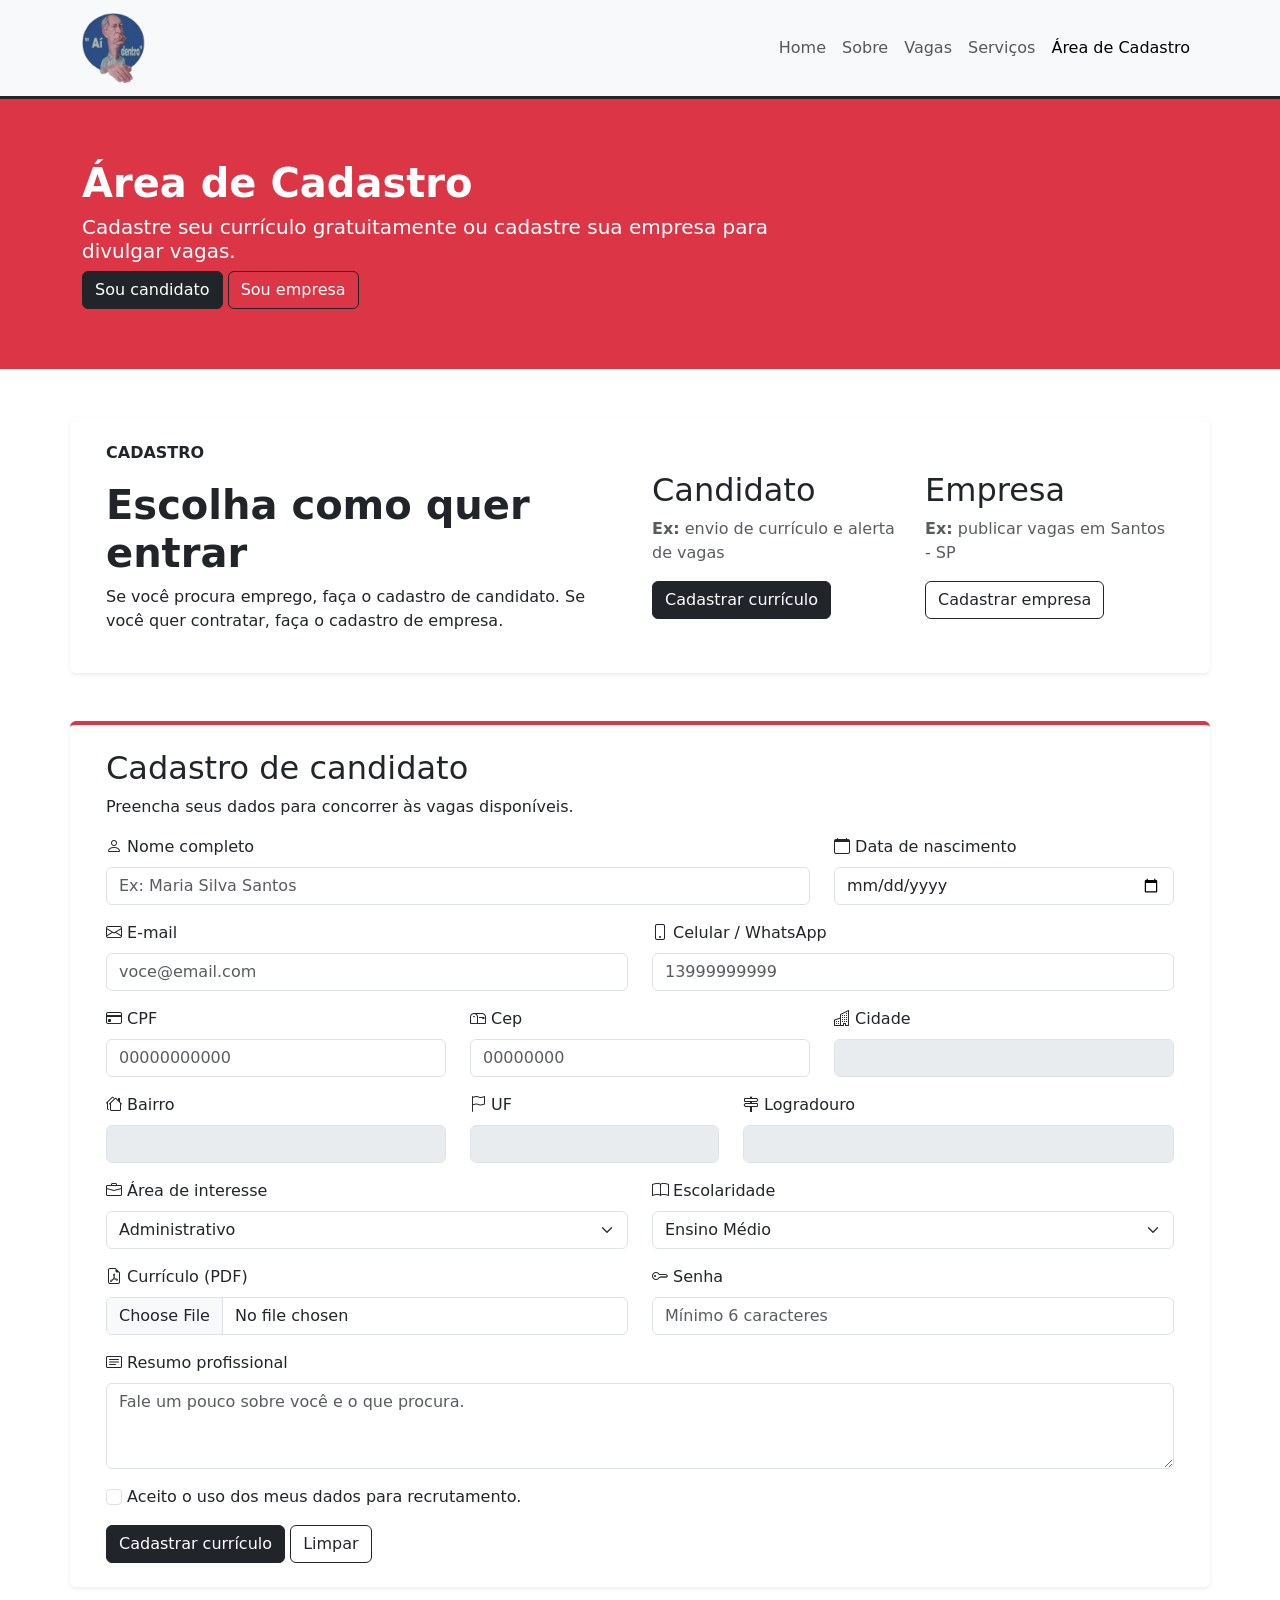
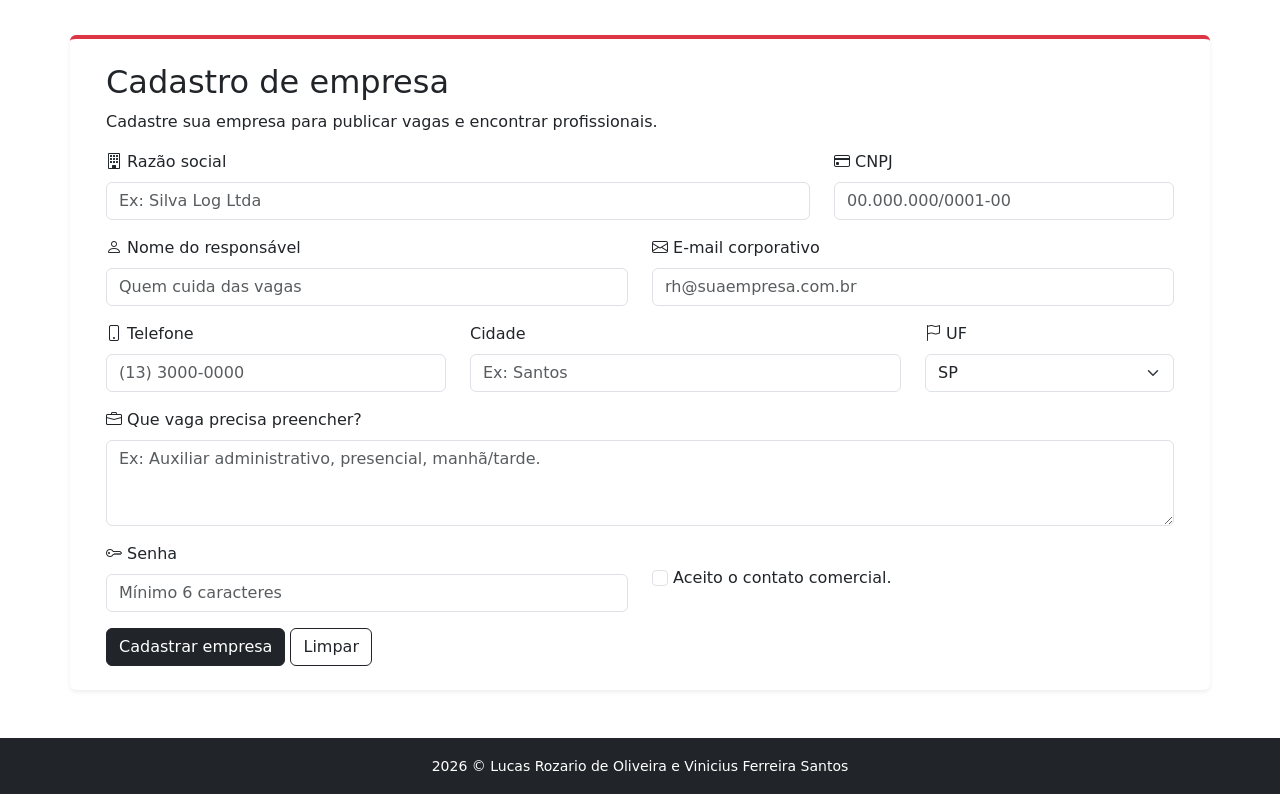
==== commit b270403d: "Add candidate and company registration forms with input validation" ====
--- a/cadastro.html
+++ b/cadastro.html
@@ -75,27 +75,167 @@
             </div>
         </section>
 
-        <section class="row align-items-center mb-5 bg-white p-4 rounded shadow-sm border-top border-danger border-4">
-            <div class="col-md-6">
-                <h2>Está procurando emprego?</h2>
-                <p>Cadastre seu currículo gratuitamente e fique disponível para novas oportunidades.</p>
-                <button class="btn btn-dark text-white">Cadastrar currículo</button>
-            </div>
-            <div class="col-md-6">
-                <h1>Precisa contratar?</h1>
-                <p>Encontre profissionais para fazer parte da sua equipe.</p>
-                <button class="btn border-1 border-dark">Conheça nossas soluções</button>
+        <section id="candidato" class="row mb-5 bg-white p-4 rounded shadow-sm border-top border-danger border-4">
+            <div class="col-12">
+                <h2>Cadastro de candidato</h2>
+                <p>Preencha seus dados para concorrer às vagas disponíveis.</p>
+                <form>
+                    <div class="row">
+                        <div class="form-group col-md-8 mb-3">
+                            <label class="form-label"><i class="bi bi-person"></i> Nome completo</label>
+                            <input type="text" class="form-control" id="nome" placeholder="Ex: Maria Silva Santos"
+                                name="nome">
+                        </div>
+                        <div class="form-group col-md-4 mb-3">
+                            <label class="form-label"><i class="bi bi-calendar"></i> Data de nascimento</label>
+                            <input type="date" class="form-control" id="dataNascimento" name="dataNascimento">
+                        </div>
+                        <div class="form-group col-md-6 mb-3">
+                            <label class="form-label"><i class="bi bi-envelope"></i> E-mail</label>
+                            <input type="email" class="form-control" id="email" placeholder="voce@email.com"
+                                name="email">
+                        </div>
+                        <div class="form-group col-md-6 mb-3">
+                            <label class="form-label"><i class="bi bi-phone"></i> Celular / WhatsApp</label>
+                            <input type="text" class="form-control" inputmode="numeric" id="celular"
+                                placeholder="13999999999" name="celular" maxlength="11">
+                        </div>
+                        <div class="form-group col-md-4 mb-3">
+                            <label class="form-label"><i class="bi bi-credit-card"></i> CPF</label>
+                            <input type="text" class="form-control" inputmode="numeric" id="cpf"
+                                placeholder="00000000000" maxlength="11" name="cpf">
+                        </div>
+                        <div class="form-group col-md-4 mb-3">
+                            <label class="form-label" for="cep"><i class="bi bi-mailbox"></i> Cep</label>
+                            <input class="form-control" type="text" inputmode="numeric" id="cep" name="cep"
+                                placeholder="00000000" maxlength="8">
+                        </div>
+                        <div class="form-group col-md-4 mb-3">
+                            <label class="form-label"><i class="bi bi-buildings"></i> Cidade</label>
+                            <input type="text" class="form-control" id="cidade" disabled name="cidade">
+                        </div>
+                        <div class="form-group col-md-4 mb-3">
+                            <label class="form-label"><i class="bi bi-houses"></i> Bairro</label>
+                            <input type="text" class="form-control" id="bairro" disabled name="bairro">
+                        </div>
+                        <div class="form-group col-md-3 mb-3">
+                            <label class="form-label"><i class="bi bi-flag disabled"></i> UF</label>
+                            <input type="text" class="form-control" id="uf" disabled name="uf">
+                        </div>
+                        <div class="form-group col-md-5 mb-3">
+                            <label class="form-label" for="logradouro"><i class="bi bi-signpost-2"></i> Logradouro</label>
+                            <input class="form-control" type="text" id="logradouro" name="logradouro" disabled>
+                        </div>
+                        <div class="form-group col-md-6 mb-3">
+                            <label class="form-label"><i class="bi bi-briefcase"></i> Área de interesse</label>
+                            <select class="form-select" id="areaInteresse">
+                                <option>Administrativo</option>
+                                <option>Comercial / Vendas</option>
+                                <option>Logística</option>
+                                <option>Saúde</option>
+                                <option>Tecnologia</option>
+                            </select>
+                        </div>
+                        <div class="form-group col-md-6 mb-3">
+                            <label class="form-label"><i class="bi bi-book"></i> Escolaridade</label>
+                            <select class="form-select" id="escolaridade">
+                                <option>Ensino Médio</option>
+                                <option>Técnico</option>
+                                <option>Superior incompleto</option>
+                                <option>Superior completo</option>
+                            </select>
+                        </div>
+                        <div class="form-group col-md-6 mb-3">
+                            <label class="form-label"><i class="bi bi-file-earmark-pdf"></i> Currículo (PDF)</label>
+                            <input type="file" class="form-control" name="curriculum">
+                        </div>
+                        <div class="form-group col-md-6 mb-3">
+                            <label class="form-label"><i class="bi bi-key"></i> Senha</label>
+                            <input type="password" class="form-control" id="senha"
+                                placeholder="Mínimo 6 caracteres">
+                        </div>
+                        <div class="form-group col-12 mb-3">
+                            <label class="form-label"><i class="bi bi-card-text"></i> Resumo profissional</label>
+                            <textarea class="form-control" rows="3"
+                                placeholder="Fale um pouco sobre você e o que procura."></textarea>
+                        </div>
+                        <div class="form-group col-12 mb-3">
+                            <input type="checkbox" class="form-check-input" id="aceitoTermos">
+                            <label class="form-check-label" for="aceitoTermos">Aceito o uso dos meus dados para
+                                recrutamento.</label>
+                        </div>
+                        <div class="col-12">
+                            <button class="btn btn-dark text-white" id="btnCadastrar">Cadastrar currículo</button>
+                            <button type="reset" class="btn border-1 border-dark">Limpar</button>
+                        </div>
+                    </div>
+                </form>
             </div>
         </section>
 
-        <section class="row align-items-center mb-5 bg-white p-4 rounded shadow-sm border-top border-danger border-4">
-            <div class="col-md-6">
-                <h2>Encontre seu próximo caminho profissional</h2>
-                <p>Milhares de oportunidades podem começar com uma simples busca.</p>
-                <button class="btn border-1 border-dark">Ver vagas disponíveis</button>
-            </div>
-            <div class="col-md-6">
-                <img src="img/foto1.jfif" alt="" class="img-fluid rounded float-end">
+        <section id="empresa" class="row mb-5 bg-white p-4 rounded shadow-sm border-top border-danger border-4">
+            <div class="col-12">
+                <h2>Cadastro de empresa</h2>
+                <p>Cadastre sua empresa para publicar vagas e encontrar profissionais.</p>
+                <form>
+                    <div class="row">
+                        <div class="form-group col-md-8 mb-3">
+                            <label class="form-label"><i class="bi bi-building"></i> Razão social</label>
+                            <input type="text" class="form-control" id="razaoSocial"
+                                placeholder="Ex: Silva Log Ltda">
+                        </div>
+                        <div class="form-group col-md-4 mb-3">
+                            <label class="form-label"><i class="bi bi-credit-card"></i> CNPJ</label>
+                            <input type="text" class="form-control" id="cnpj" placeholder="00.000.000/0001-00">
+                        </div>
+                        <div class="form-group col-md-6 mb-3">
+                            <label class="form-label"><i class="bi bi-person"></i> Nome do responsável</label>
+                            <input type="text" class="form-control" id="nomeResponsavel"
+                                placeholder="Quem cuida das vagas">
+                        </div>
+                        <div class="form-group col-md-6 mb-3">
+                            <label class="form-label"><i class="bi bi-envelope"></i> E-mail corporativo</label>
+                            <input type="email" class="form-control" id="emailCorporativo"
+                                placeholder="rh@suaempresa.com.br">
+                        </div>
+                        <div class="form-group col-md-4 mb-3">
+                            <label class="form-label"><i class="bi bi-phone"></i> Telefone</label>
+                            <input type="tel" class="form-control" id="telefone" placeholder="(13) 3000-0000">
+                        </div>
+                        <div class="form-group col-md-5 mb-3">
+                            <label class="form-label"><i class="bi bi-city"></i> Cidade</label>
+                            <input type="text" class="form-control" id="cidade" placeholder="Ex: Santos">
+                        </div>
+                        <div class="form-group col-md-3 mb-3">
+                            <label class="form-label"><i class="bi bi-flag"></i> UF</label>
+                            <select class="form-select" id="uf">
+                                <option>SP</option>
+                                <option>RJ</option>
+                                <option>MG</option>
+                                <option>Outro</option>
+                            </select>
+                        </div>
+                        <div class="form-group col-12 mb-3">
+                            <label class="form-label"><i class="bi bi-briefcase"></i> Que vaga precisa
+                                preencher?</label>
+                            <textarea class="form-control" id="vaga" rows="3"
+                                placeholder="Ex: Auxiliar administrativo, presencial, manhã/tarde."></textarea>
+                        </div>
+                        <div class="form-group col-md-6 mb-3">
+                            <label class="form-label"><i class="bi bi-key"></i> Senha</label>
+                            <input type="password" class="form-control" id="senha"
+                                placeholder="Mínimo 6 caracteres">
+                        </div>
+                        <div class="form-group col-md-6 mb-3 pt-4">
+                            <input type="checkbox" class="form-check-input" id="aceitoTermos">
+                            <label class="form-check-label" for="aceitoTermos">Aceito o contato comercial.</label>
+                        </div>
+                        <div class="col-12">
+                            <button class="btn btn-dark text-white" id="btnCadastrar">Cadastrar empresa</button>
+                            <button type="reset" class="btn border-1 border-dark">Limpar</button>
+                        </div>
+                    </div>
+                </form>
             </div>
         </section>
     </main>
@@ -110,5 +250,4 @@
         crossorigin="anonymous"></script>
     <script src="js/script.js"></script>
 </body>
-
-</html>
+</html>
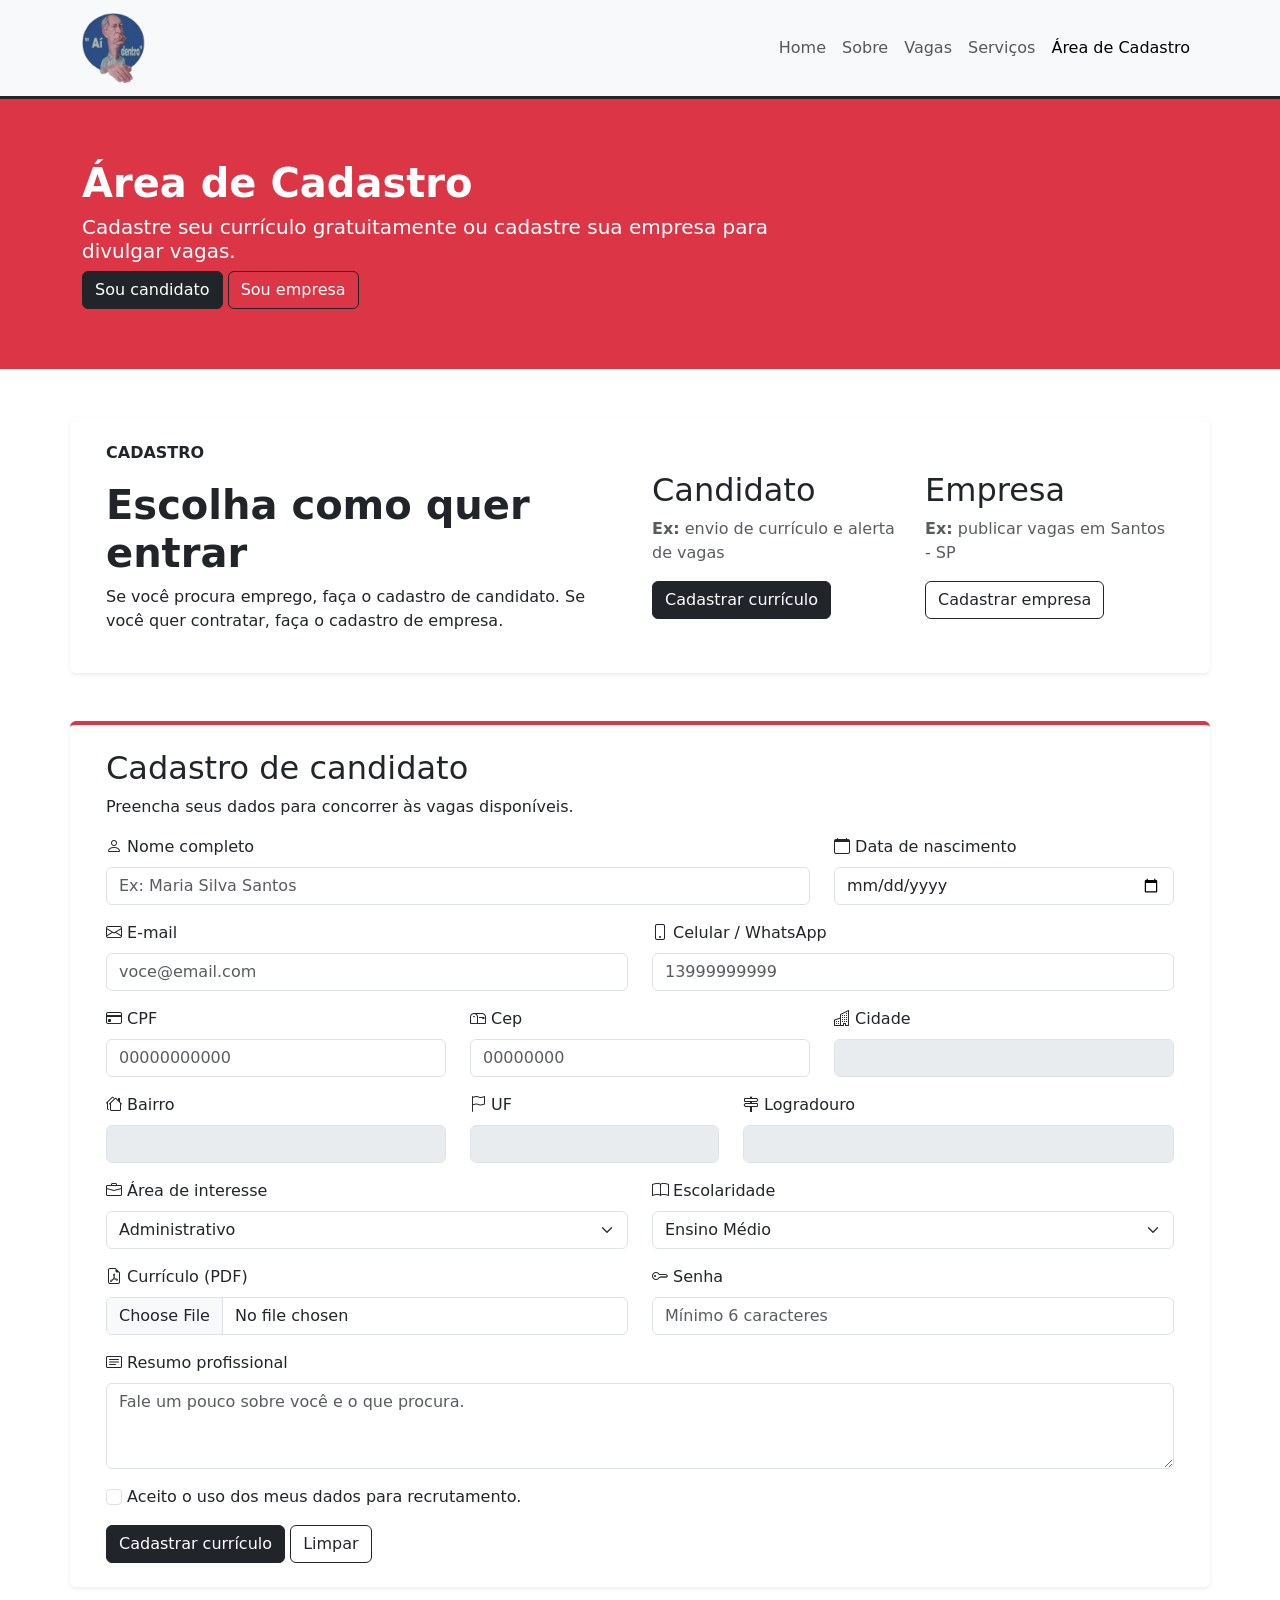
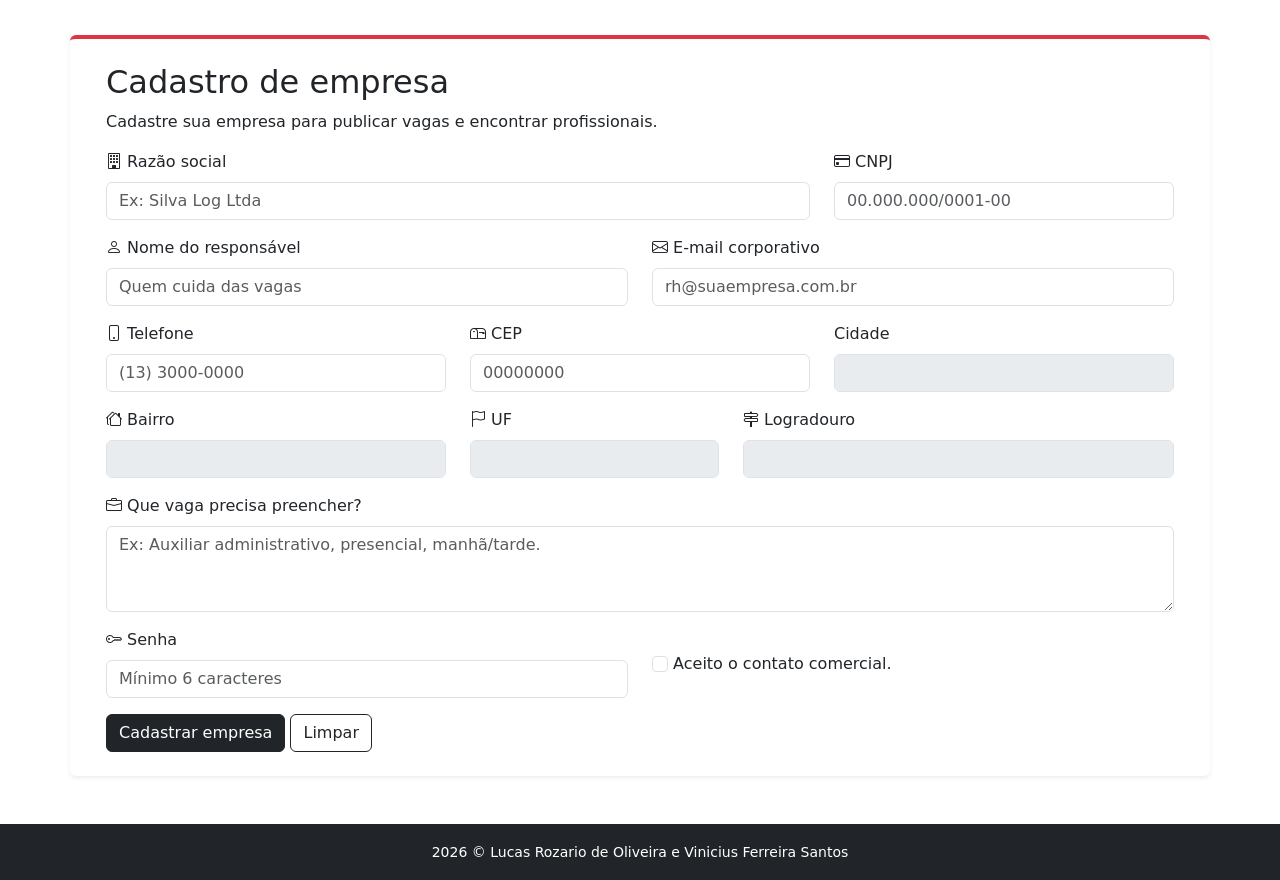
==== commit 2af35e71: "Enhance address input fields for company registration with CEP validation and auto-fill functionalit" ====
--- a/cadastro.html
+++ b/cadastro.html
@@ -202,18 +202,26 @@
                             <label class="form-label"><i class="bi bi-phone"></i> Telefone</label>
                             <input type="tel" class="form-control" id="telefone" placeholder="(13) 3000-0000">
                         </div>
+                        <div class="form-group col-md-4 mb-3">
+                            <label class="form-label" for="cepEmpresa"><i class="bi bi-mailbox"></i> CEP</label>
+                            <input type="text" class="form-control" inputmode="numeric" id="cepEmpresa"
+                                name="cepEmpresa" placeholder="00000000" maxlength="8">
+                        </div>
+                        <div class="form-group col-md-4 mb-3">
+                            <label class="form-label" for="cidadeEmpresa"><i class="bi bi-city"></i> Cidade</label>
+                            <input type="text" class="form-control" id="cidadeEmpresa" name="cidadeEmpresa" disabled>
+                        </div>
+                        <div class="form-group col-md-4 mb-3">
+                            <label class="form-label" for="bairroEmpresa"><i class="bi bi-houses"></i> Bairro</label>
+                            <input type="text" class="form-control" id="bairroEmpresa" name="bairroEmpresa" disabled>
+                        </div>
+                        <div class="form-group col-md-3 mb-3">
+                            <label class="form-label" for="ufEmpresa"><i class="bi bi-flag"></i> UF</label>
+                            <input type="text" class="form-control" id="ufEmpresa" name="ufEmpresa" disabled>
+                        </div>
                         <div class="form-group col-md-5 mb-3">
-                            <label class="form-label"><i class="bi bi-city"></i> Cidade</label>
-                            <input type="text" class="form-control" id="cidade" placeholder="Ex: Santos">
-                        </div>
-                        <div class="form-group col-md-3 mb-3">
-                            <label class="form-label"><i class="bi bi-flag"></i> UF</label>
-                            <select class="form-select" id="uf">
-                                <option>SP</option>
-                                <option>RJ</option>
-                                <option>MG</option>
-                                <option>Outro</option>
-                            </select>
+                            <label class="form-label" for="logradouroEmpresa"><i class="bi bi-signpost-2"></i> Logradouro</label>
+                            <input type="text" class="form-control" id="logradouroEmpresa" name="logradouroEmpresa" disabled>
                         </div>
                         <div class="form-group col-12 mb-3">
                             <label class="form-label"><i class="bi bi-briefcase"></i> Que vaga precisa
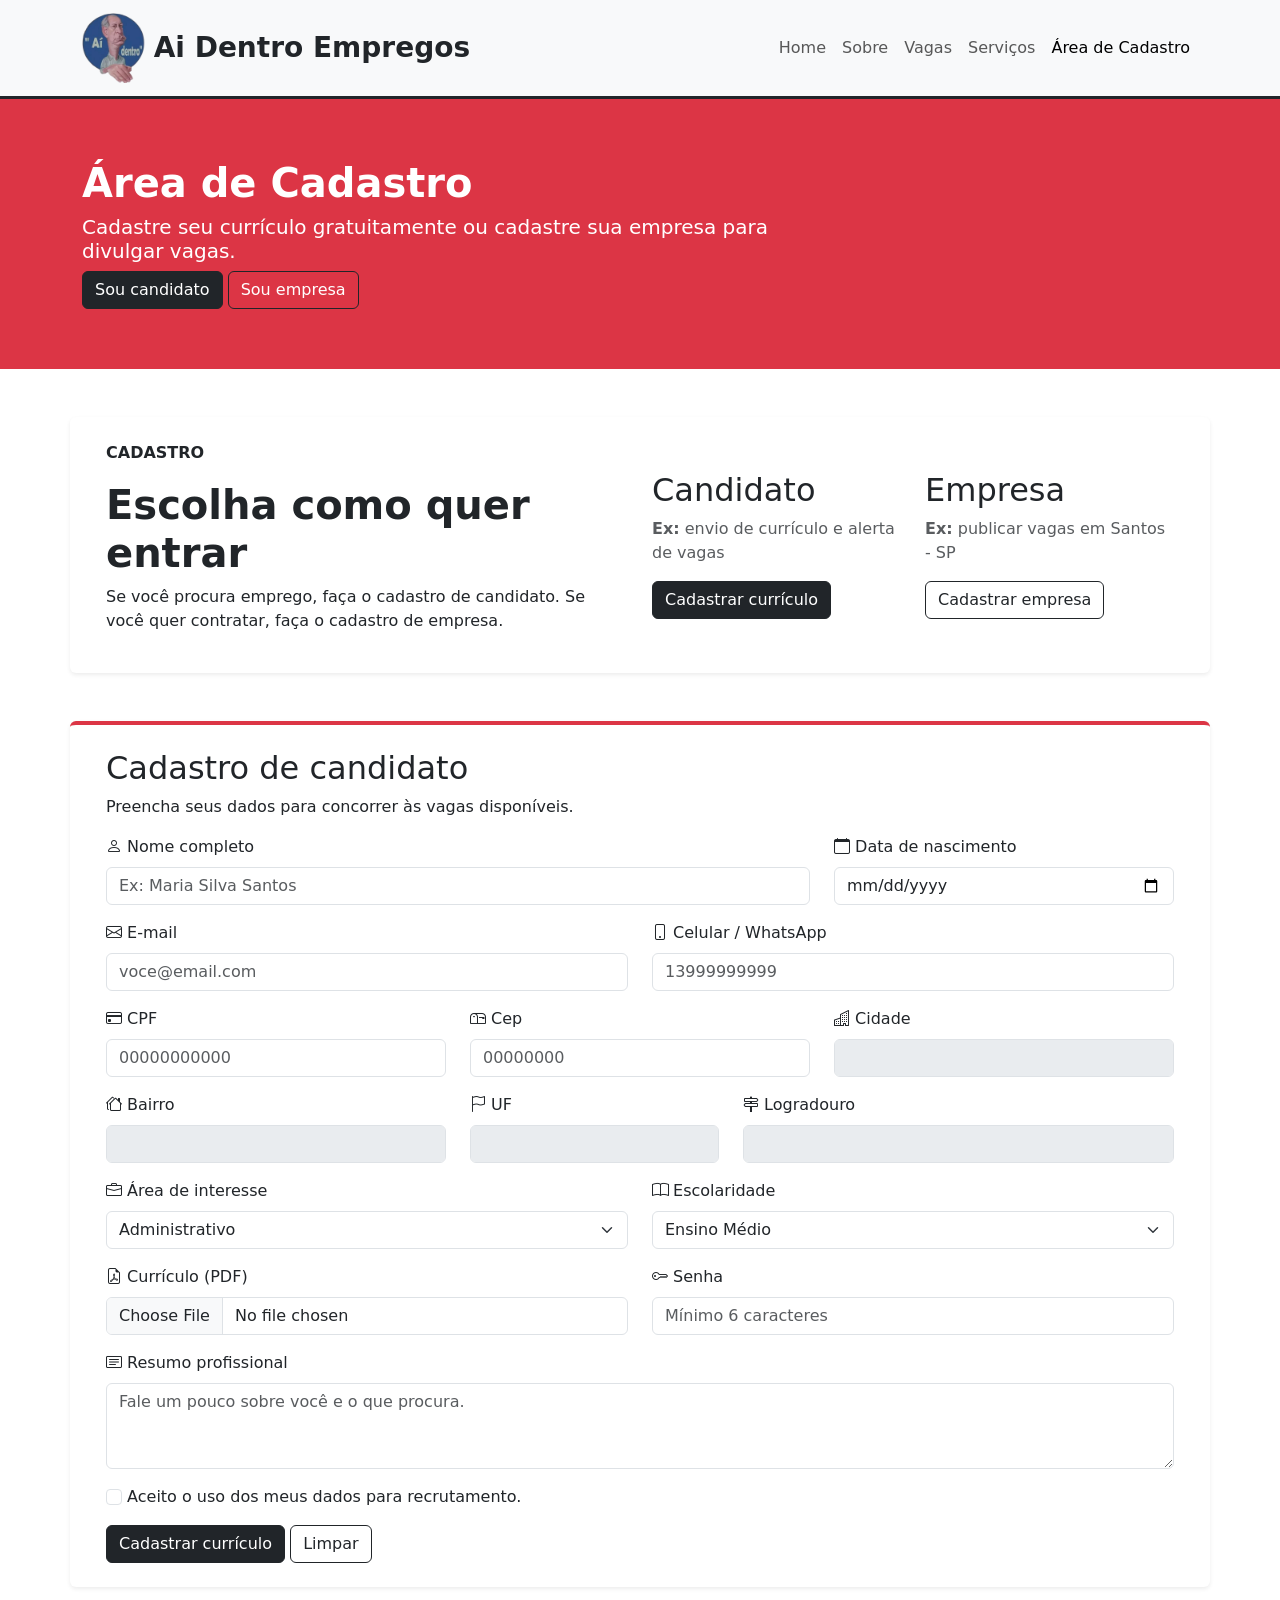
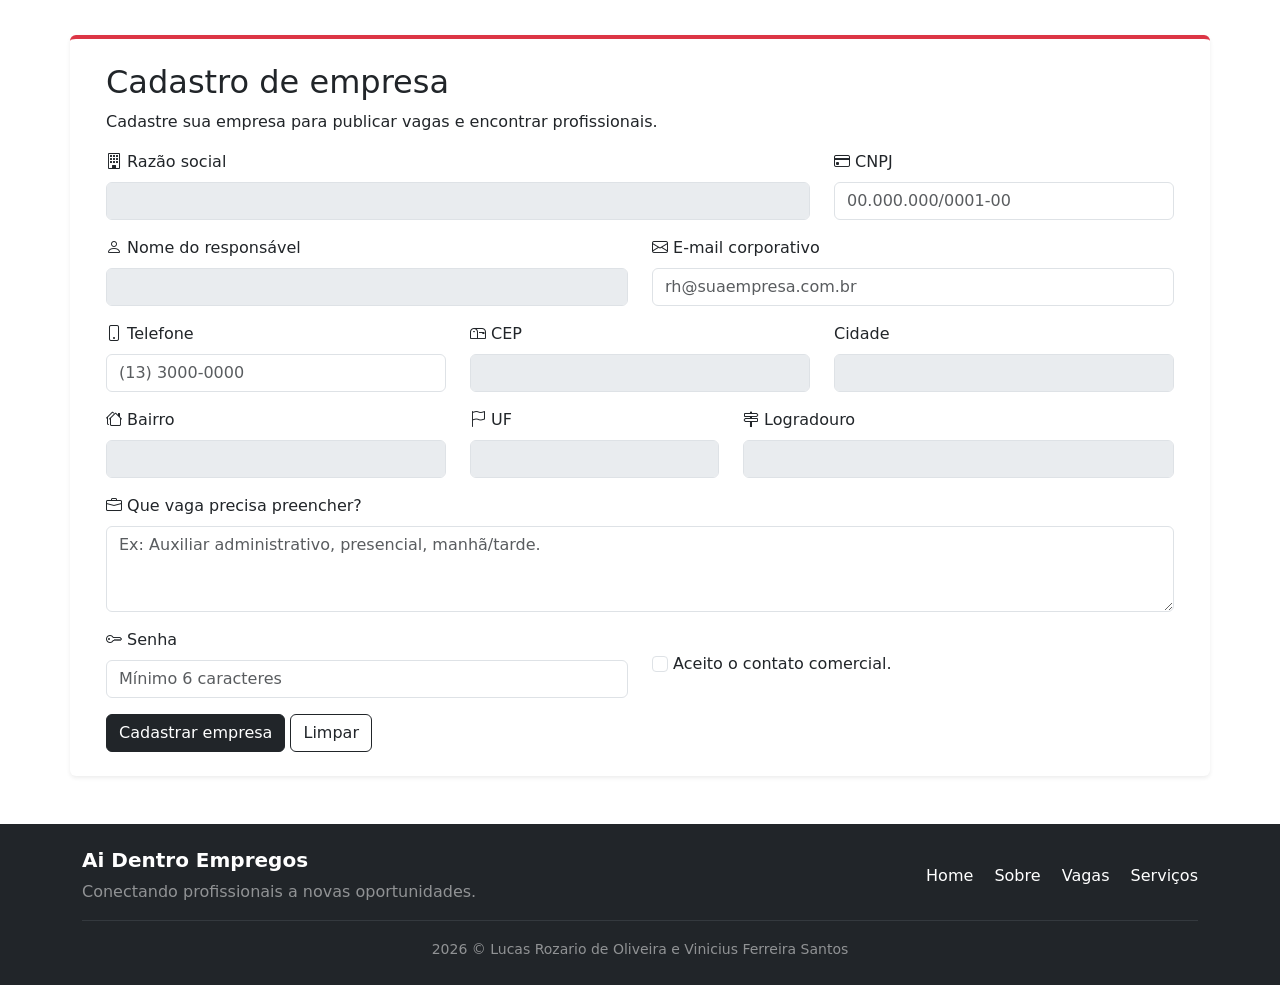
==== commit 395a0ace: "Refactor navbar and footer across multiple pages for consistency and improved layout" ====
--- a/cadastro.html
+++ b/cadastro.html
@@ -23,8 +23,9 @@
 <body>
     <nav class="navbar navbar-expand-md navbar-light bg-light sticky-top border-bottom border-3 border-dark">
         <div class="container">
-            <a class="navbar-brand fw-bold" href="index.html">
-                <img src="img/logo.png" class="img-fluid logo">
+            <a class="navbar-brand fw-bold d-flex align-items-center" href="index.html">
+                <img src="img/logo.png" class="img-fluid logo me-2">
+                <h3 class="fw-bold text-dark m-0">Ai Dentro Empregos</h3>
             </a>
             <button class="navbar-toggler" type="button" data-bs-toggle="collapse" data-bs-target="#navbarNav">
                 <span class="navbar-toggler-icon"></span>
@@ -123,7 +124,8 @@
                             <input type="text" class="form-control" id="uf" disabled name="uf">
                         </div>
                         <div class="form-group col-md-5 mb-3">
-                            <label class="form-label" for="logradouro"><i class="bi bi-signpost-2"></i> Logradouro</label>
+                            <label class="form-label" for="logradouro"><i class="bi bi-signpost-2"></i>
+                                Logradouro</label>
                             <input class="form-control" type="text" id="logradouro" name="logradouro" disabled>
                         </div>
                         <div class="form-group col-md-6 mb-3">
@@ -151,8 +153,7 @@
                         </div>
                         <div class="form-group col-md-6 mb-3">
                             <label class="form-label"><i class="bi bi-key"></i> Senha</label>
-                            <input type="password" class="form-control" id="senha"
-                                placeholder="Mínimo 6 caracteres">
+                            <input type="password" class="form-control" id="senha" placeholder="Mínimo 6 caracteres">
                         </div>
                         <div class="form-group col-12 mb-3">
                             <label class="form-label"><i class="bi bi-card-text"></i> Resumo profissional</label>
@@ -181,17 +182,17 @@
                     <div class="row">
                         <div class="form-group col-md-8 mb-3">
                             <label class="form-label"><i class="bi bi-building"></i> Razão social</label>
-                            <input type="text" class="form-control" id="razaoSocial"
-                                placeholder="Ex: Silva Log Ltda">
+                            <input type="text" class="form-control" id="razaoSocial" disabled>
                         </div>
                         <div class="form-group col-md-4 mb-3">
                             <label class="form-label"><i class="bi bi-credit-card"></i> CNPJ</label>
-                            <input type="text" class="form-control" id="cnpj" placeholder="00.000.000/0001-00">
+                            <input type="text" class="form-control" id="cnpj" placeholder="00.000.000/0001-00"
+                                maxlength="18">
                         </div>
                         <div class="form-group col-md-6 mb-3">
                             <label class="form-label"><i class="bi bi-person"></i> Nome do responsável</label>
                             <input type="text" class="form-control" id="nomeResponsavel"
-                                placeholder="Quem cuida das vagas">
+                                disabled>
                         </div>
                         <div class="form-group col-md-6 mb-3">
                             <label class="form-label"><i class="bi bi-envelope"></i> E-mail corporativo</label>
@@ -205,7 +206,7 @@
                         <div class="form-group col-md-4 mb-3">
                             <label class="form-label" for="cepEmpresa"><i class="bi bi-mailbox"></i> CEP</label>
                             <input type="text" class="form-control" inputmode="numeric" id="cepEmpresa"
-                                name="cepEmpresa" placeholder="00000000" maxlength="8">
+                                name="cepEmpresa" maxlength="8" disabled>
                         </div>
                         <div class="form-group col-md-4 mb-3">
                             <label class="form-label" for="cidadeEmpresa"><i class="bi bi-city"></i> Cidade</label>
@@ -220,8 +221,10 @@
                             <input type="text" class="form-control" id="ufEmpresa" name="ufEmpresa" disabled>
                         </div>
                         <div class="form-group col-md-5 mb-3">
-                            <label class="form-label" for="logradouroEmpresa"><i class="bi bi-signpost-2"></i> Logradouro</label>
-                            <input type="text" class="form-control" id="logradouroEmpresa" name="logradouroEmpresa" disabled>
+                            <label class="form-label" for="logradouroEmpresa"><i class="bi bi-signpost-2"></i>
+                                Logradouro</label>
+                            <input type="text" class="form-control" id="logradouroEmpresa" name="logradouroEmpresa"
+                                disabled>
                         </div>
                         <div class="form-group col-12 mb-3">
                             <label class="form-label"><i class="bi bi-briefcase"></i> Que vaga precisa
@@ -231,8 +234,7 @@
                         </div>
                         <div class="form-group col-md-6 mb-3">
                             <label class="form-label"><i class="bi bi-key"></i> Senha</label>
-                            <input type="password" class="form-control" id="senha"
-                                placeholder="Mínimo 6 caracteres">
+                            <input type="password" class="form-control" id="senha" placeholder="Mínimo 6 caracteres">
                         </div>
                         <div class="form-group col-md-6 mb-3 pt-4">
                             <input type="checkbox" class="form-check-input" id="aceitoTermos">
@@ -248,9 +250,33 @@
         </section>
     </main>
 
-    <footer class="bg-dark text-white text-center py-3 mt-5">
-        <div class="container">
-            <small>2026 &copy; Lucas Rozario de Oliveira e Vinicius Ferreira Santos </small>
+    <footer class="bg-dark text-white mt-5s">
+        <div class="container py-4">
+            <div class="row align-items-center">
+    
+                <div class="col-md-6 text-center text-md-start">
+                    <h5 class="fw-bold">Ai Dentro Empregos</h5>
+                    <p class="mb-0 text-white-50">
+                        Conectando profissionais a novas oportunidades.
+                    </p>
+                </div>
+    
+                <div class="col-md-6 text-center text-md-end mt-3 mt-md-0">
+                    <a href="index.html" class="text-white text-decoration-none me-3">Home</a>
+                    <a href="sobre.html" class="text-white text-decoration-none me-3">Sobre</a>
+                    <a href="vagas.html" class="text-white text-decoration-none me-3">Vagas</a>
+                    <a href="servicos.html" class="text-white text-decoration-none">Serviços</a>
+                </div>
+    
+            </div>
+    
+            <hr class="border-secondary my-3">
+    
+            <div class="text-center">
+                <small class="text-white-50">
+                    2026 &copy; Lucas Rozario de Oliveira e Vinicius Ferreira Santos
+                </small>
+            </div>
         </div>
     </footer>
     <script src="https://cdn.jsdelivr.net/npm/bootstrap@5.3.8/dist/js/bootstrap.bundle.min.js"
@@ -258,4 +284,5 @@
         crossorigin="anonymous"></script>
     <script src="js/script.js"></script>
 </body>
+
 </html>
--- a/css/style.css
+++ b/css/style.css
@@ -67,4 +67,4 @@
 		display: block;
 		line-height: 1.6;
 	}
-}
+}
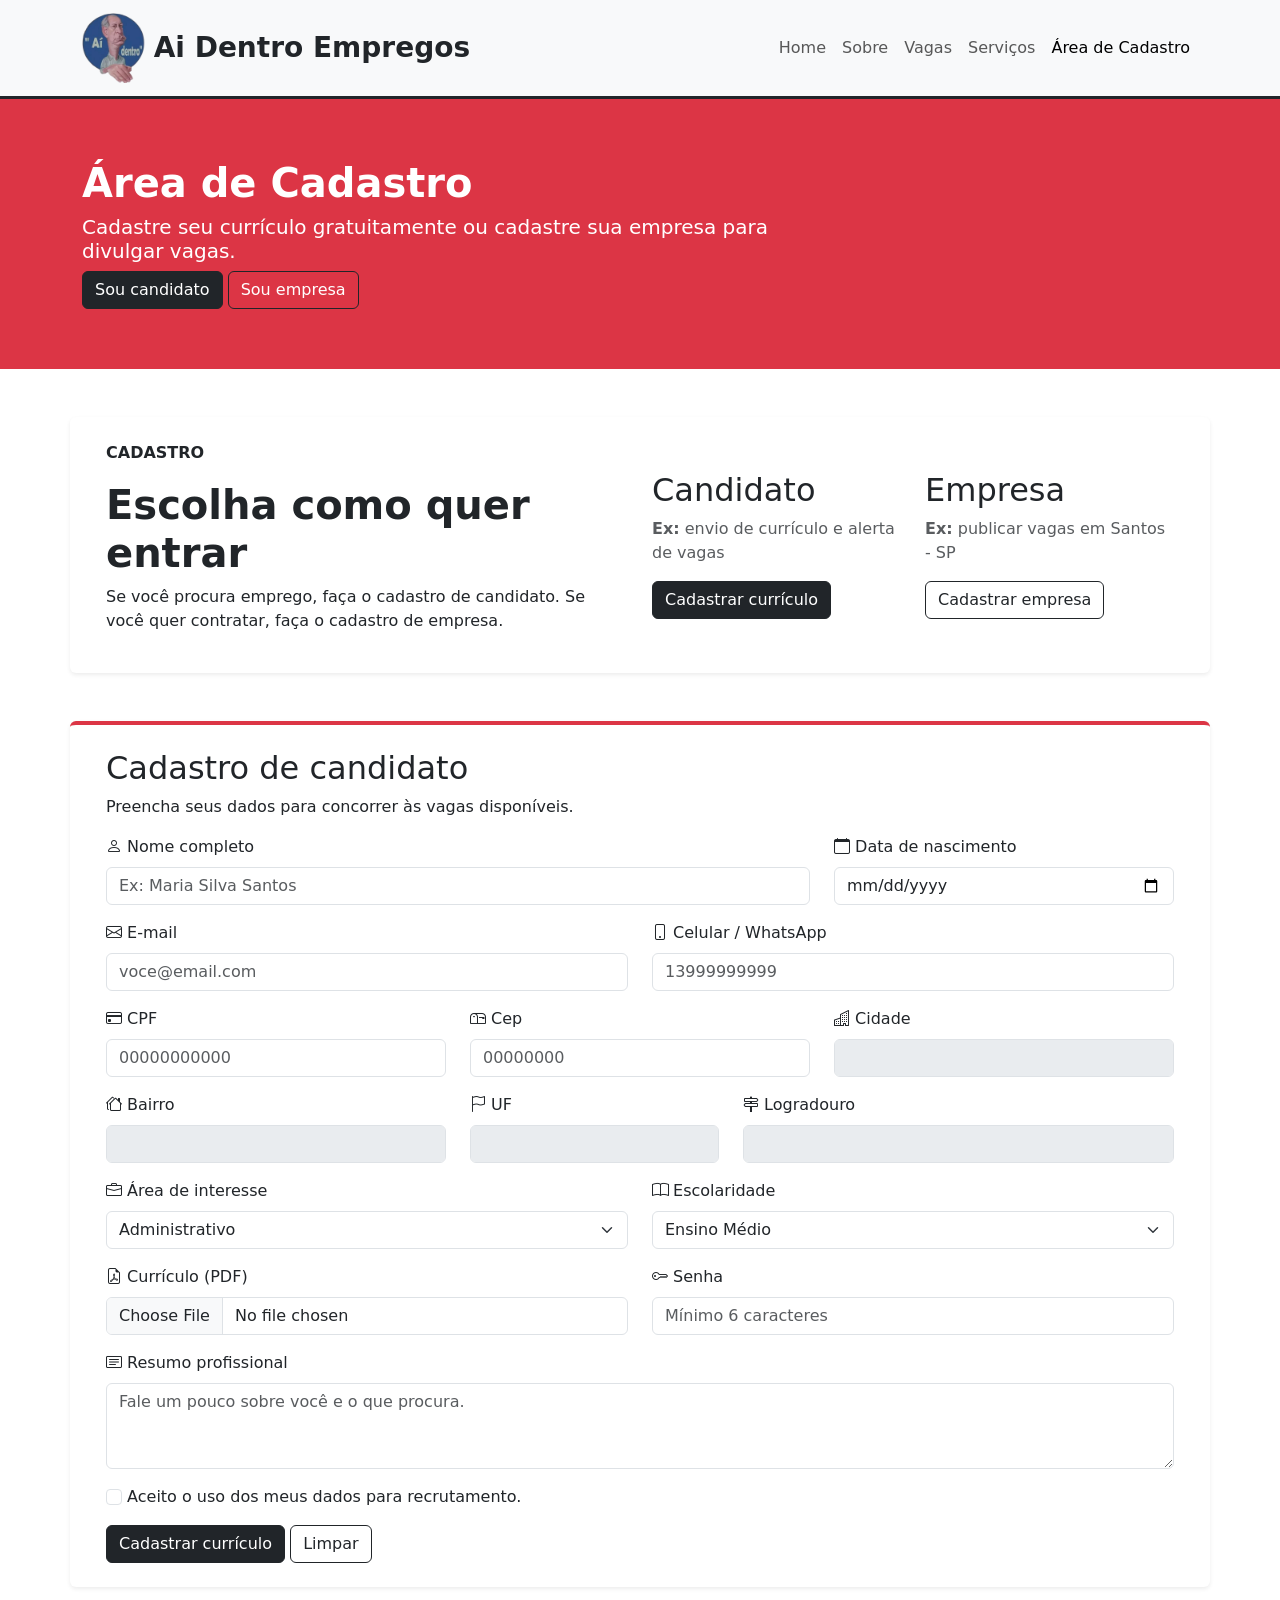
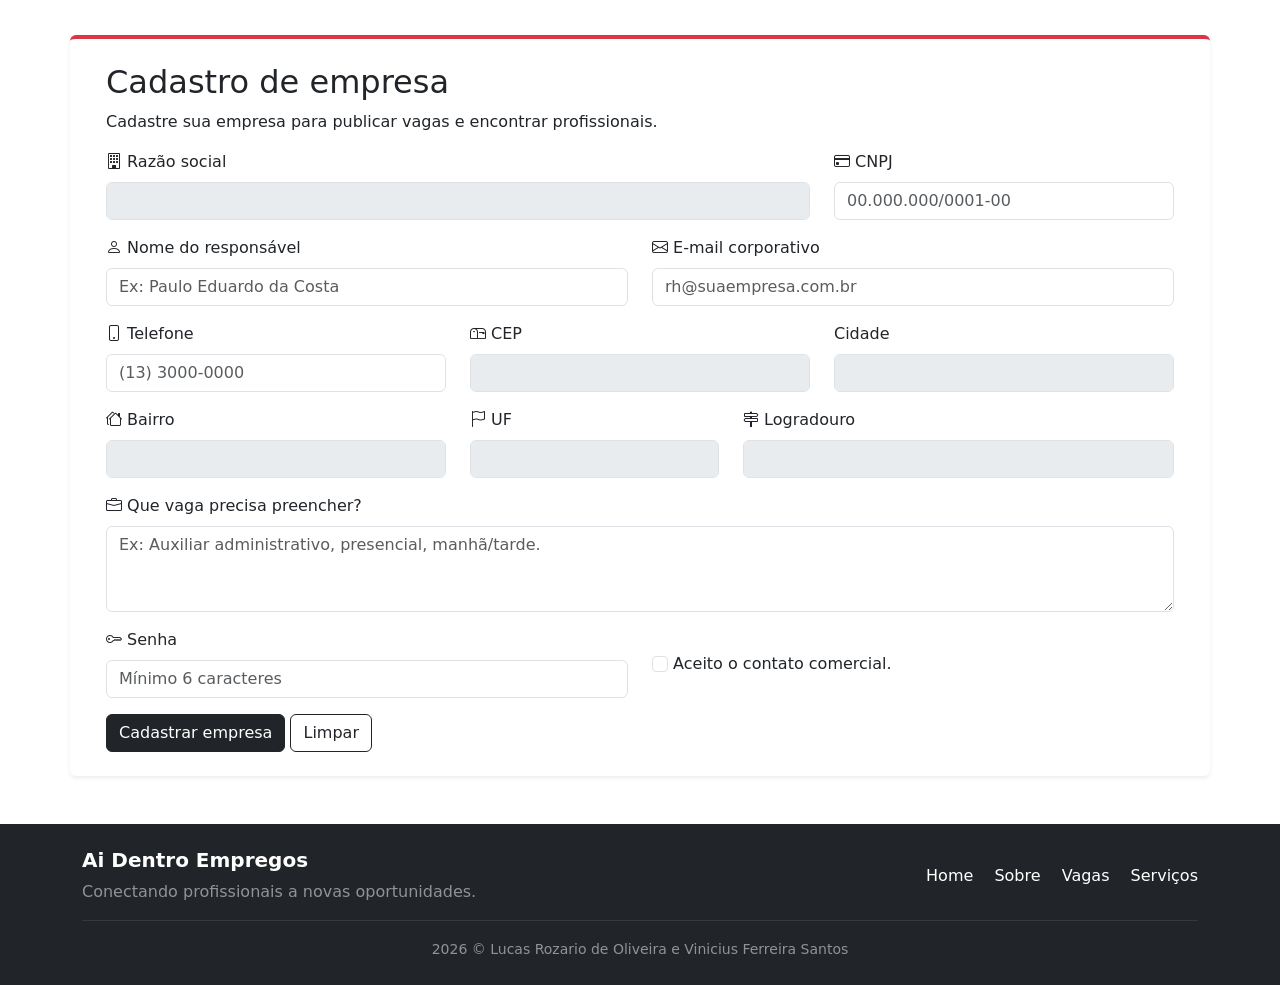
==== commit 7bde5b9e: "Enable input for 'nomeResponsavel' with placeholder Replaced disabled input for 'nomeResponsavel' wi" ====
--- a/cadastro.html
+++ b/cadastro.html
@@ -191,8 +191,7 @@
                         </div>
                         <div class="form-group col-md-6 mb-3">
                             <label class="form-label"><i class="bi bi-person"></i> Nome do responsável</label>
-                            <input type="text" class="form-control" id="nomeResponsavel"
-                                disabled>
+                            <input type="text" class="form-control" id="nomeResponsavel" placeholder="Ex: Paulo Eduardo da Costa">
                         </div>
                         <div class="form-group col-md-6 mb-3">
                             <label class="form-label"><i class="bi bi-envelope"></i> E-mail corporativo</label>
@@ -285,4 +284,4 @@
     <script src="js/script.js"></script>
 </body>
 
-</html>+</html>
